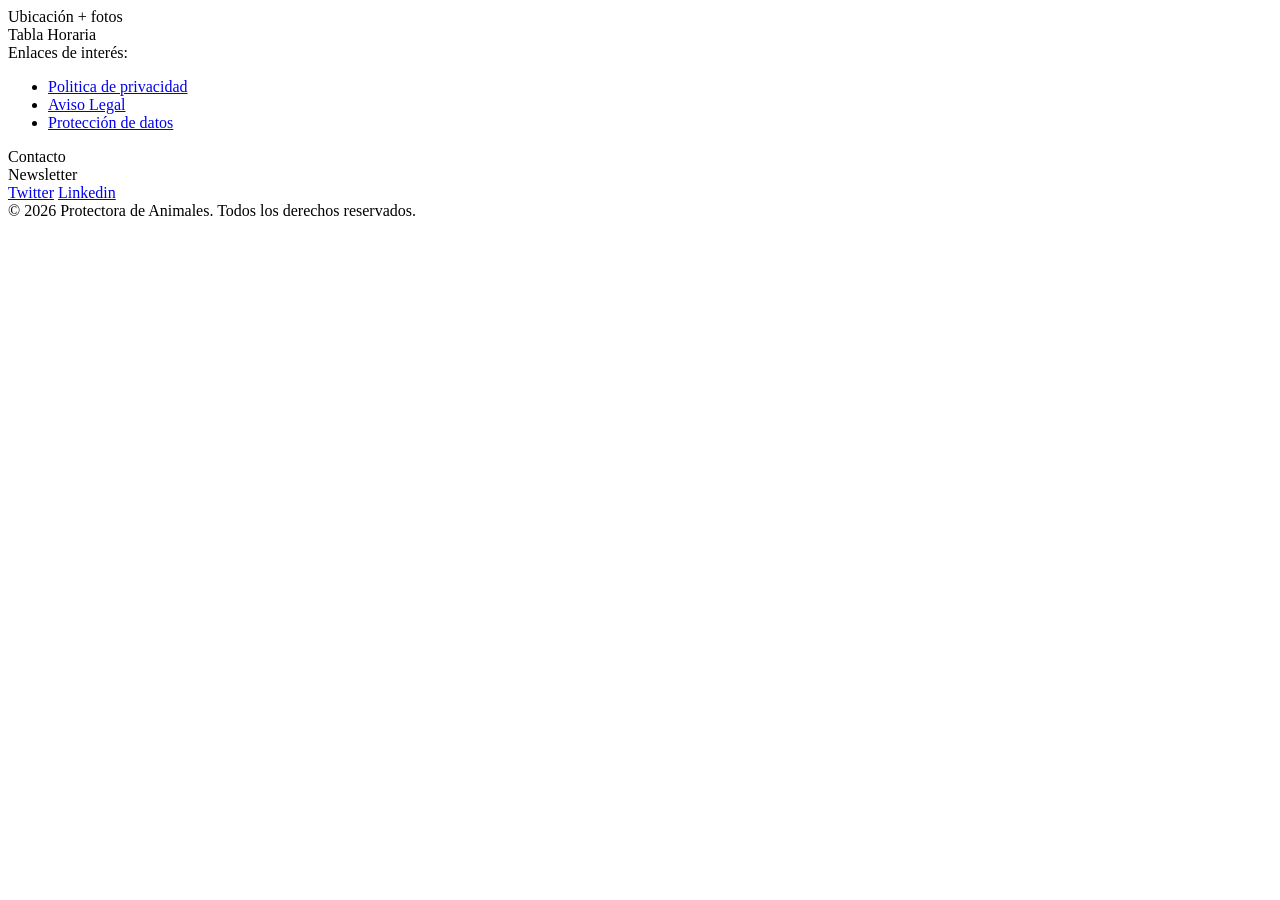
==== contacto.html @ 72030ea8 "Subimos favicon + carpeta de imagenes. Andrea 20/03" ====
<!DOCTYPE html>
<html lang="en">

<head>
    <meta charset="UTF-8">
    <meta name="viewport" content="width=, initial-scale=1.0">
    <link rel="icon" type="image/x-icon" href="images/favicon-cola-feliz.png">
    <title>Contacto</title>
</head>

<body>
    <header>
        <nav>

        </nav>
    </header>
    <main>
        <section>
            <form action="post">


            </form>
        </section>
        <article>
            Ubicación + fotos
        </article>

        <section>
            <table>
                Tabla Horaria
            </table>
        </section>
    </main>
    <footer>
        <div>
            <div>Enlaces de interés:
                <ul>
                    <li><a href="privacidad">Politica de privacidad</a></li>
                    <li><a href="legal">Aviso Legal</a></li>
                    <li><a href="proteccion-datos">Protección de datos</a></li>

                </ul>
            </div>
            <div>
                <link href="contacto.html">Contacto
            </div>
            <div>
                <link href="newsletter">Newsletter
            </div>
            <div>
                <a target="_blank" href="https://twitter.com" title="Twitter">Twitter</a>
                <a target="_blank" href="https://es.linkedin.com/" title="Linkedin">Linkedin</a>
            </div>

            <div>&copy; 2026 Protectora de Animales. Todos los derechos reservados.</div>
        </div>
    </footer>
</body>

</html>
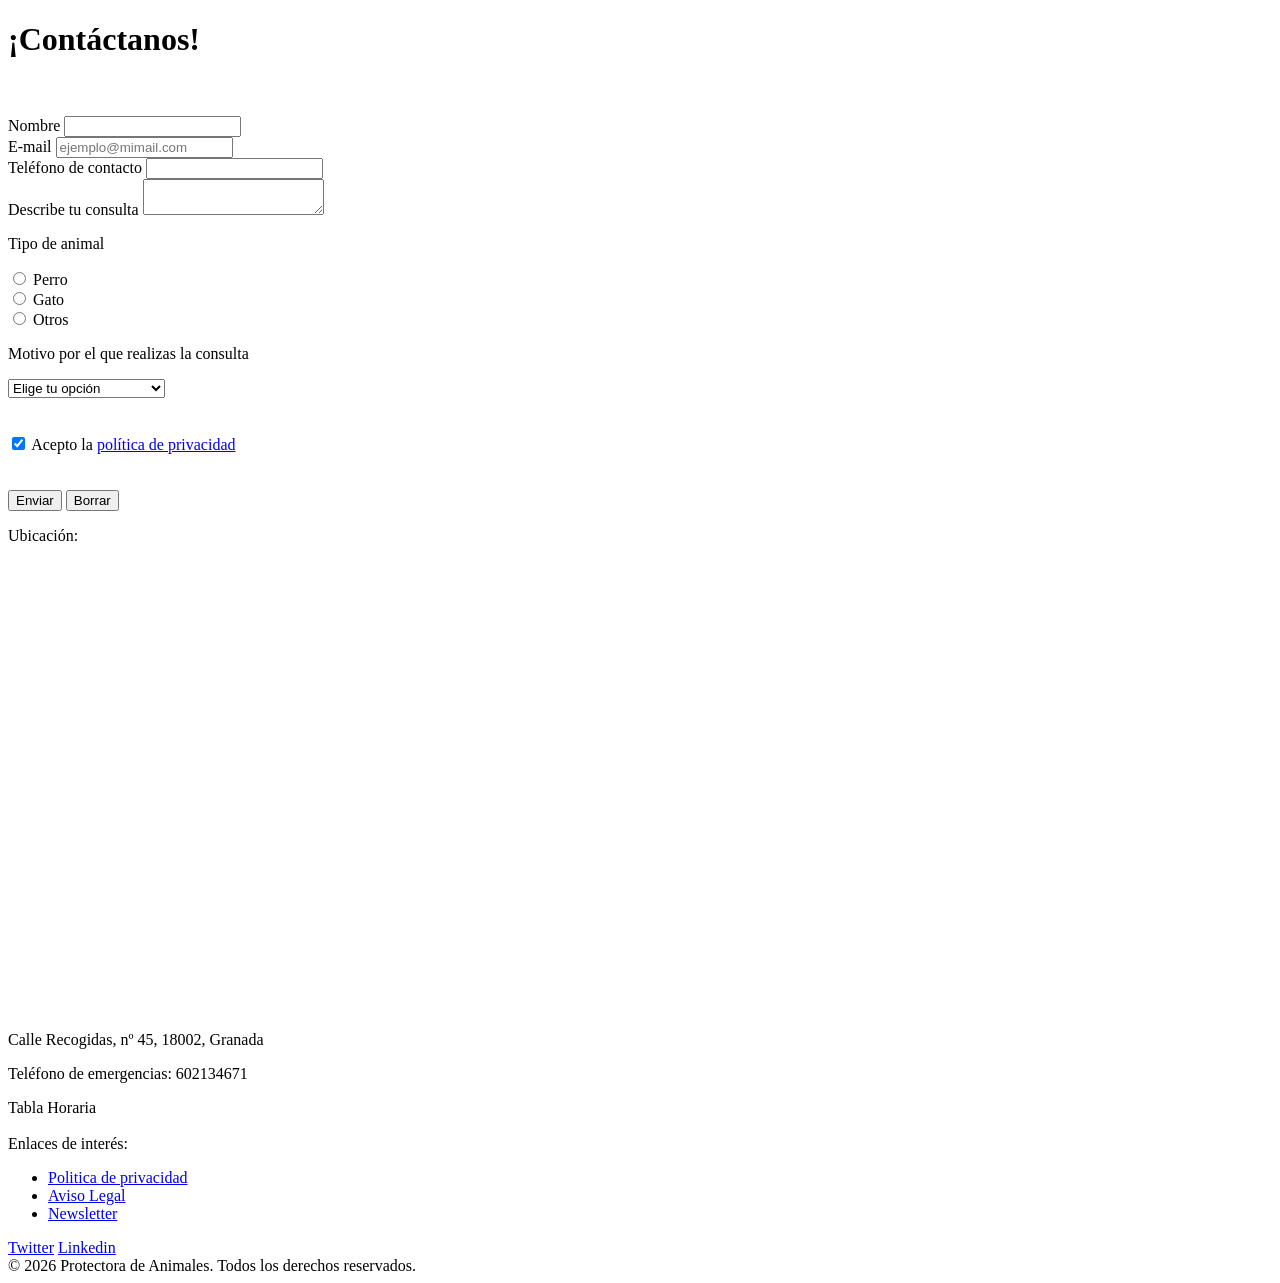
==== commit 6c7afc8e: "Añado estructura del formulario + mapa de ubicación + enlaces" ====
--- a/contacto.html
+++ b/contacto.html
@@ -15,37 +15,86 @@
         </nav>
     </header>
     <main>
+        <h1>¡Contáctanos!</h1>
+        <br><br>
         <section>
             <form action="post">
+                <div>
+                    <label for="name">Nombre</label>
+                    <input type="text" id="name" required>
+                </div>
 
+                <label for="email">E-mail</label>
+                <input type="email" id="email" required placeholder="ejemplo@mimail.com">
+                <div>
+                    <label for="phone-number">Teléfono de contacto</label>
+                    <input type="number" id="phone-number" required>
+                </div>
 
+                <div>
+                    <label for="consultation">Describe tu consulta</label>
+                    <textarea name="consultation" id="consultation"></textarea>
+                </div>
+                <div>
+                    <p>Tipo de animal</p>
+                    <input type="radio" id="perro" value="perro" name="tipo-animal">
+                    <label for="perro">Perro</label>
+                    <br>
+                    <input type="radio" id="gato" value="gato" name="tipo-animal">
+                    <label for="gato">Gato</label>
+                    <br>
+                    <input type="radio" id="otros" value="otros" name="tipo-animal">
+                    <label for="otros">Otros</label>
+                </div>
+
+                <div>
+                    <p>Motivo por el que realizas la consulta</p>
+                    <select>
+                        <option value="elige-motivo">Elige tu opción</option>
+                        <option value="veterinaria">Veterinaria</option>
+                        <option value="belleza">Peluquería y belleza</option>
+                        <option value="adopciones">Adopciones</option>
+                        <option value="otros">Otros: (Urgencias, etc)</option>
+                    </select>
+                </div>
+                <br><br>
+                <div>
+                    <input type="checkbox" id="agreement" name="agreement" value="agreement" checked>
+                    <label for="agreement">Acepto la <a href="politicaprivacidad.html">política de privacidad</a></label>
+                </div>
+                <br><br>
+                <div class="button">
+                    <input type="submit" value="Enviar" name="Enviar" id="submit">
+                    <input type="button" value="Borrar" name="Borrar" id="Borrar">
+                </div>
             </form>
         </section>
         <article>
-            Ubicación + fotos
+          <div>
+            <p>Ubicación:</p>
+            <iframe src="https://www.google.com/maps/embed?pb=!1m18!1m12!1m3!1d3179.200973919088!2d-3.6056024900274495!3d37.17169457202737!2m3!1f0!2f0!3f0!3m2!1i1024!2i768!4f13.1!3m3!1m2!1s0xd71fc966a7c6a75%3A0x27e9f13d349f4d40!2sC.%20Recogidas%2C%20Granada!5e0!3m2!1ses!2ses!4v1774255337233!5m2!1ses!2ses" width="600" height="450" style="border:0;" allowfullscreen="" loading="lazy" referrerpolicy="no-referrer-when-downgrade"></iframe>
+            <p>Calle Recogidas, nº 45, 18002, Granada</p>
+            <p>Teléfono de emergencias: 602134671</p>
+           </div>
         </article>
 
         <section>
             <table>
-                Tabla Horaria
+                Tabla Horaria 
+                <!-- To-do -->
             </table>
+            <br>
         </section>
     </main>
     <footer>
         <div>
             <div>Enlaces de interés:
                 <ul>
-                    <li><a href="privacidad">Politica de privacidad</a></li>
+                    <li><a href="politicaprivacidad.html">Politica de privacidad</a></li>
                     <li><a href="legal">Aviso Legal</a></li>
-                    <li><a href="proteccion-datos">Protección de datos</a></li>
+                    <li><a href="newsletter.html">Newsletter</a></li>
 
                 </ul>
-            </div>
-            <div>
-                <link href="contacto.html">Contacto
-            </div>
-            <div>
-                <link href="newsletter">Newsletter
             </div>
             <div>
                 <a target="_blank" href="https://twitter.com" title="Twitter">Twitter</a>
@@ -57,4 +106,11 @@
     </footer>
 </body>
 
+<!--POR HACER
+1- Barra navegación en header-
+2- Tabla horaria
+3- Estilos de botones
+4- Enlazar Twit y Linke a Imagenes del Logo
+5- Estilos
+-->
 </html>
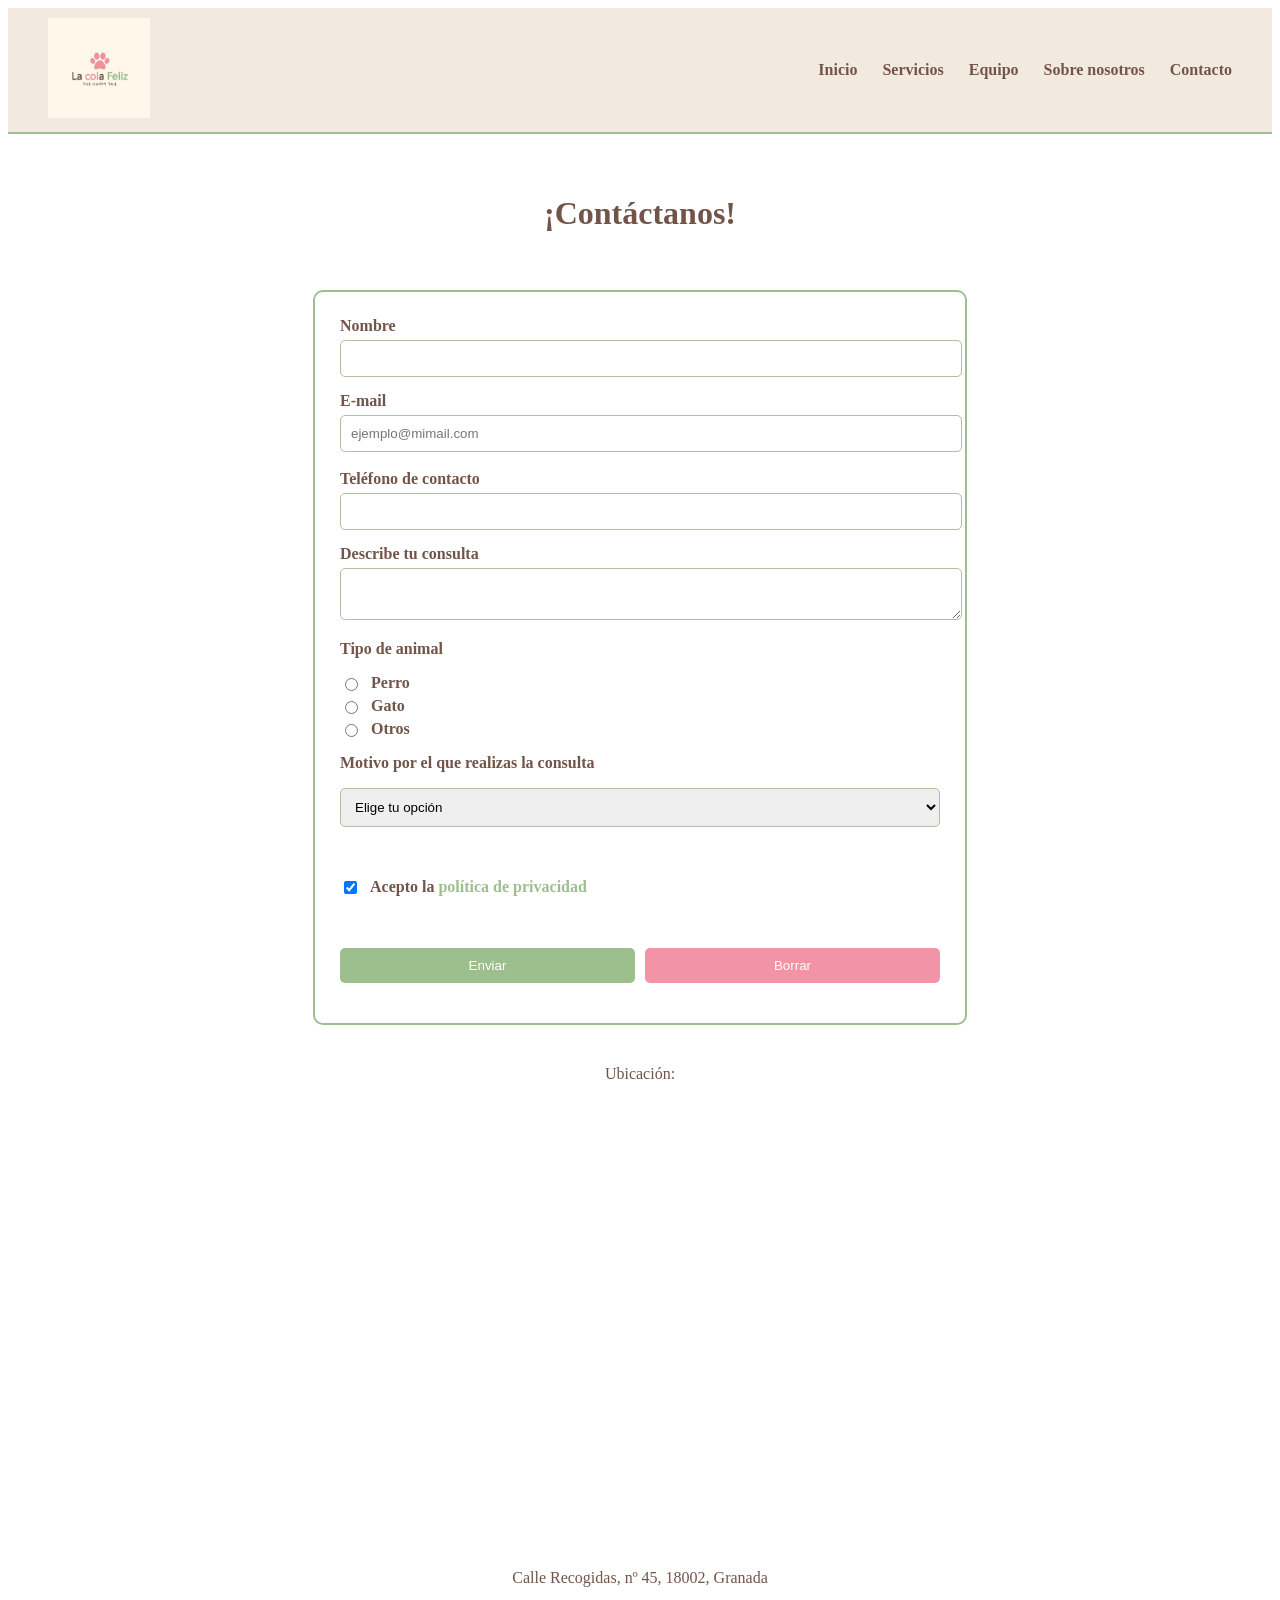
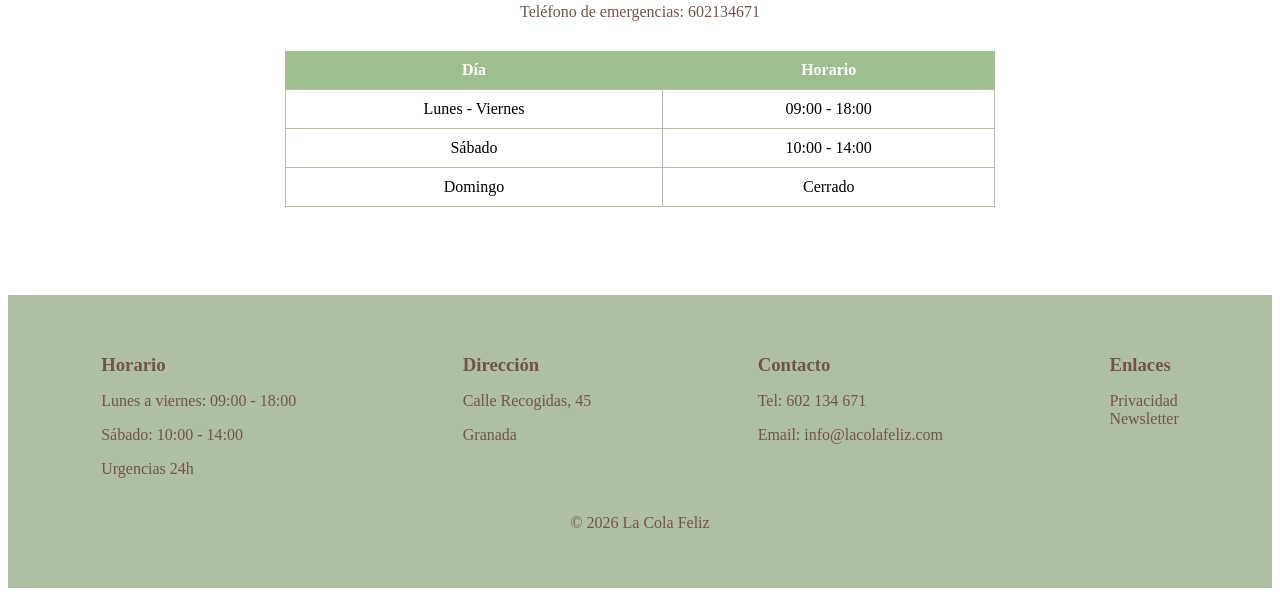
==== commit b3b4b6a7: "Añadiendo Contactanos y Estilos de esa pag + footer + navbar inicial" ====
--- a/contacto.html
+++ b/contacto.html
@@ -5,13 +5,26 @@
     <meta charset="UTF-8">
     <meta name="viewport" content="width=, initial-scale=1.0">
     <link rel="icon" type="image/x-icon" href="images/favicon-cola-feliz.png">
+    <link rel="stylesheet" href="styles.css">
     <title>Contacto</title>
 </head>
 
 <body>
     <header>
-        <nav>
+        <nav class="nav">
+            <div class="nav-container">
+                <a href="index.html" class="logo">
+                    <img src="images/logotipo.png" alt="Logo La Cola Feliz">
+                </a>
 
+                <ul class="nav-menu">
+                    <li><a href="index.html">Inicio</a></li>
+                    <li><a href="servicios.html">Servicios</a></li>
+                    <li><a href="equipo.html">Equipo</a></li>
+                    <li><a href="sobre.html">Sobre nosotros</a></li>
+                    <li><a href="contacto.html">Contacto</a></li>
+                </ul>
+            </div>
         </nav>
     </header>
     <main>
@@ -26,7 +39,7 @@
 
                 <label for="email">E-mail</label>
                 <input type="email" id="email" required placeholder="ejemplo@mimail.com">
-                <div>
+                <div><br>
                     <label for="phone-number">Teléfono de contacto</label>
                     <input type="number" id="phone-number" required>
                 </div>
@@ -35,20 +48,27 @@
                     <label for="consultation">Describe tu consulta</label>
                     <textarea name="consultation" id="consultation"></textarea>
                 </div>
-                <div>
-                    <p>Tipo de animal</p>
-                    <input type="radio" id="perro" value="perro" name="tipo-animal">
-                    <label for="perro">Perro</label>
-                    <br>
-                    <input type="radio" id="gato" value="gato" name="tipo-animal">
-                    <label for="gato">Gato</label>
-                    <br>
-                    <input type="radio" id="otros" value="otros" name="tipo-animal">
-                    <label for="otros">Otros</label>
+                <div class="radio-group">
+                    <p class="formulario">Tipo de animal</p>
+
+                    <div class="radio-item">
+                        <input type="radio" id="perro" value="perro" name="tipo-animal">
+                        <label for="perro">Perro</label>
+                    </div>
+
+                    <div class="radio-item">
+                        <input type="radio" id="gato" value="gato" name="tipo-animal">
+                        <label for="gato">Gato</label>
+                    </div>
+
+                    <div class="radio-item">
+                        <input type="radio" id="otros" value="otros" name="tipo-animal">
+                        <label for="otros">Otros</label>
+                    </div>
                 </div>
 
                 <div>
-                    <p>Motivo por el que realizas la consulta</p>
+                    <p class="formulario">Motivo por el que realizas la consulta</p>
                     <select>
                         <option value="elige-motivo">Elige tu opción</option>
                         <option value="veterinaria">Veterinaria</option>
@@ -58,9 +78,11 @@
                     </select>
                 </div>
                 <br><br>
-                <div>
-                    <input type="checkbox" id="agreement" name="agreement" value="agreement" checked>
-                    <label for="agreement">Acepto la <a href="politicaprivacidad.html">política de privacidad</a></label>
+                <div class="checkbox-group">
+                    <input type="checkbox" id="agreement" name="agreement" checked>
+                    <label for="agreement">
+                        Acepto la <a href="politicaprivacidad.html">política de privacidad</a>
+                    </label>
                 </div>
                 <br><br>
                 <div class="button">
@@ -70,47 +92,85 @@
             </form>
         </section>
         <article>
-          <div>
-            <p>Ubicación:</p>
-            <iframe src="https://www.google.com/maps/embed?pb=!1m18!1m12!1m3!1d3179.200973919088!2d-3.6056024900274495!3d37.17169457202737!2m3!1f0!2f0!3f0!3m2!1i1024!2i768!4f13.1!3m3!1m2!1s0xd71fc966a7c6a75%3A0x27e9f13d349f4d40!2sC.%20Recogidas%2C%20Granada!5e0!3m2!1ses!2ses!4v1774255337233!5m2!1ses!2ses" width="600" height="450" style="border:0;" allowfullscreen="" loading="lazy" referrerpolicy="no-referrer-when-downgrade"></iframe>
-            <p>Calle Recogidas, nº 45, 18002, Granada</p>
-            <p>Teléfono de emergencias: 602134671</p>
-           </div>
+            <div>
+                <p>Ubicación:</p>
+                <iframe
+                    src="https://www.google.com/maps/embed?pb=!1m18!1m12!1m3!1d3179.200973919088!2d-3.6056024900274495!3d37.17169457202737!2m3!1f0!2f0!3f0!3m2!1i1024!2i768!4f13.1!3m3!1m2!1s0xd71fc966a7c6a75%3A0x27e9f13d349f4d40!2sC.%20Recogidas%2C%20Granada!5e0!3m2!1ses!2ses!4v1774255337233!5m2!1ses!2ses"
+                    width="600" height="450" style="border:0;" allowfullscreen="" loading="lazy"
+                    referrerpolicy="no-referrer-when-downgrade"></iframe>
+                <p>Calle Recogidas, nº 45, 18002, Granada</p>
+                <p>Teléfono de emergencias: 602134671</p>
+            </div>
         </article>
 
         <section>
             <table>
-                Tabla Horaria 
-                <!-- To-do -->
+                <thead>
+                    <tr>
+                        <th>Día</th>
+                        <th>Horario</th>
+                    </tr>
+                </thead>
+                <tbody>
+                    <tr>
+                        <td>Lunes - Viernes</td>
+                        <td>09:00 - 18:00</td>
+                    </tr>
+                    <tr>
+                        <td>Sábado</td>
+                        <td>10:00 - 14:00</td>
+                    </tr>
+                    <tr>
+                        <td>Domingo</td>
+                        <td>Cerrado</td>
+                    </tr>
+                </tbody>
             </table>
             <br>
         </section>
     </main>
-    <footer>
-        <div>
-            <div>Enlaces de interés:
+    <footer class="footer">
+        <div class="footer-container">
+
+            <div>
+                <h3>Horario</h3>
+                <p>Lunes a viernes: 09:00 - 18:00</p>
+                <p>Sábado: 10:00 - 14:00</p>
+                <p>Urgencias 24h</p>
+            </div>
+
+            <div>
+                <h3>Dirección</h3>
+                <p>Calle Recogidas, 45</p>
+                <p>Granada</p>
+            </div>
+
+            <div>
+                <h3>Contacto</h3>
+                <p>Tel: 602 134 671</p>
+                <p>Email: info@lacolafeliz.com</p>
+            </div>
+
+            <div>
+                <h3>Enlaces</h3>
                 <ul>
-                    <li><a href="politicaprivacidad.html">Politica de privacidad</a></li>
-                    <li><a href="legal">Aviso Legal</a></li>
+                    <li><a href="politicaprivacidad.html">Privacidad</a></li>
                     <li><a href="newsletter.html">Newsletter</a></li>
-
                 </ul>
             </div>
-            <div>
-                <a target="_blank" href="https://twitter.com" title="Twitter">Twitter</a>
-                <a target="_blank" href="https://es.linkedin.com/" title="Linkedin">Linkedin</a>
-            </div>
 
-            <div>&copy; 2026 Protectora de Animales. Todos los derechos reservados.</div>
         </div>
+
+        <p class="copyright">
+            © 2026 La Cola Feliz
+        </p>
     </footer>
 </body>
 
 <!--POR HACER
-1- Barra navegación en header-
-2- Tabla horaria
-3- Estilos de botones
-4- Enlazar Twit y Linke a Imagenes del Logo
-5- Estilos
+1. Index
+2. Readme.md
+3. ¿?Modificar colores de navbar y footer
 -->
+
 </html>
--- a/styles.css
+++ b/styles.css
@@ -0,0 +1,297 @@
+/* =================================== HOME(INDEX) ============================================== */ 
+
+
+
+/* =================================== SERVICIOS ================================================ */ 
+/*class del body es servicios*/
+
+
+/* =================================== SOBRE NOSOTRAS =========================================== */ 
+
+
+/* =================================== EQUIPO =================================================== */ 
+/*class del body es equipo*/
+
+
+
+/* =================================== TIENDA =================================================== */ 
+/*class del body es tienda*/
+
+
+
+
+/* ================= CONTACTO ================= */
+/* (Andrea 31/03/2026) Estilos página contacto */
+
+body.contacto {
+    background-color: var(--beige);
+    font-family: Arial, sans-serif;
+}
+
+main {
+    padding: 40px;
+}
+
+h1 {
+    color: var(--marron);
+    text-align: center;
+}
+
+form {
+    background-color: white;
+    padding: 25px;
+    border-radius: 10px;
+    max-width: 600px;
+    margin: 0 auto;
+    border: 2px solid var(--verde);
+}
+
+form div {
+    margin-bottom: 15px;
+}
+
+label {
+    display: block;
+    margin-bottom: 5px;
+    color: var(--marron);
+    font-weight: bold;
+}
+
+input, textarea, select {
+    width: 100%;
+    padding: 10px;
+    border: 1px solid var(--verde-claro);
+    border-radius: 5px;
+}
+
+textarea {
+    resize: vertical;
+}
+
+.button {
+    display: flex;
+    gap: 10px;
+    justify-content: center;
+}
+
+#submit {
+    background-color: var(--verde);
+    color: white;
+    border: none;
+    cursor: pointer;
+}
+
+#submit:hover {
+    background-color: var(--verde-claro);
+}
+
+#Borrar {
+    background-color: var(--rosa);
+    color: white;
+    border: none;
+    cursor: pointer;
+}
+
+#Borrar:hover {
+    background-color: var(--rosa-sec);
+}
+
+.formulario {
+    color: var(--marron);
+    font-weight: bold;
+}
+
+/* (Andrea 31/03/2026) Arreglados radios */
+
+.radio-group {
+    margin-bottom: 15px;
+}
+
+.radio-item {
+    display: flex;
+    align-items: center;
+    gap: 10px;
+    margin-bottom: 5px;
+}
+
+.radio-item input[type="radio"] {
+    width: auto;
+    cursor: pointer;
+}
+
+/* Label alineado */
+.radio-item label {
+    margin: 0;
+    cursor: pointer;
+    color: var(--marron);
+}
+
+.radio-item label:hover {
+    color: var(--rosa);
+}
+
+/* (Andrea 31/03/2026) Arreglando checkbox + hover */
+
+.checkbox-group {
+    display: flex;
+    align-items: center;
+    gap: 10px;
+}
+
+.checkbox-group input[type="checkbox"] {
+    width: auto;
+    cursor: pointer;
+}
+
+.checkbox-group label {
+    margin: 0;
+    cursor: pointer;
+    color: var(--marron);
+}
+
+.checkbox-group label:hover {
+    color: var(--rosa);
+}
+
+.checkbox-group a {
+    color: var(--verde);
+    text-decoration: none;
+    font-weight: bold;
+}
+
+.checkbox-group a:hover {
+    color: var(--rosa-sec);
+    text-decoration: underline;
+}
+
+/*Estilos de mapa + info*/
+
+article {
+    margin-top: 40px;
+    text-align: center;
+}
+
+iframe {
+    max-width: 100%;
+    border-radius: 10px;
+}
+
+article p {
+    color: var(--marron);
+}
+
+/*Estilos tabla horaria*/
+
+table {
+    width: 60%;
+    margin: 30px auto;
+    border-collapse: collapse;
+    text-align: center;
+}
+
+th {
+    background-color: var(--verde);
+    color: white;
+    padding: 10px;
+}
+
+td {
+    border: 1px solid var(--verde-claro);
+    padding: 10px;
+}
+
+/* =================================== NEWSLETTER================================================ */ 
+/*class del body es newsletter*/
+
+
+
+
+/* =================================== ESTILOS PARA OBJETOS COMUNES A TODAS LAS PÁGINAS ============================================*/
+
+
+/* Colores globales */
+:root {
+    --rosa: #F294A5;
+    --rosa-sec: #D996A2;
+    --verde: #9DBF8E;
+    --verde-claro: #AFBFA3;
+    --beige: #F2EADF;
+    --marron: #735449;
+}
+
+/* =================================== BARRA DE NAVEGACIÓN ========================================*/
+
+/* (Andrea 31/03/2026) Estilos navbar */
+
+.nav {
+    background-color: var(--beige);
+    border-bottom: 2px solid var(--verde);
+}
+
+.nav-container {
+    display: flex;
+    justify-content: space-between;
+    align-items: center;
+    padding: 10px 40px; 
+}
+
+.logo img {
+    height: 100px;
+}
+
+.nav-menu {
+    display: flex;
+    gap: 25px;
+    list-style: none;
+}
+
+.nav-menu a {
+    text-decoration: none;
+    color: var(--marron);
+    font-weight: bold;
+}
+
+.nav-menu a:hover {
+    color: var(--rosa);
+}
+
+
+/* =================================== FOOTER (PIE DE PÁGINA) =====================================*/
+
+/* (Andrea 31/03/2026) Footer */
+
+.footer {
+    background-color: var(--verde-claro);
+    padding: 40px 20px;
+    color: var(--marron);
+}
+
+.footer-container {
+    display: flex;
+    justify-content: space-around;
+    flex-wrap: wrap;
+    gap: 20px;
+}
+
+.footer h3 {
+    margin-bottom: 10px;
+}
+
+.footer ul {
+    list-style: none;
+    padding: 0;
+}
+
+.footer a {
+    text-decoration: none;
+    color: var(--marron);
+}
+
+.footer a:hover {
+    color: var(--rosa);
+}
+
+.copyright {
+    text-align: center;
+    margin-top: 20px;
+}
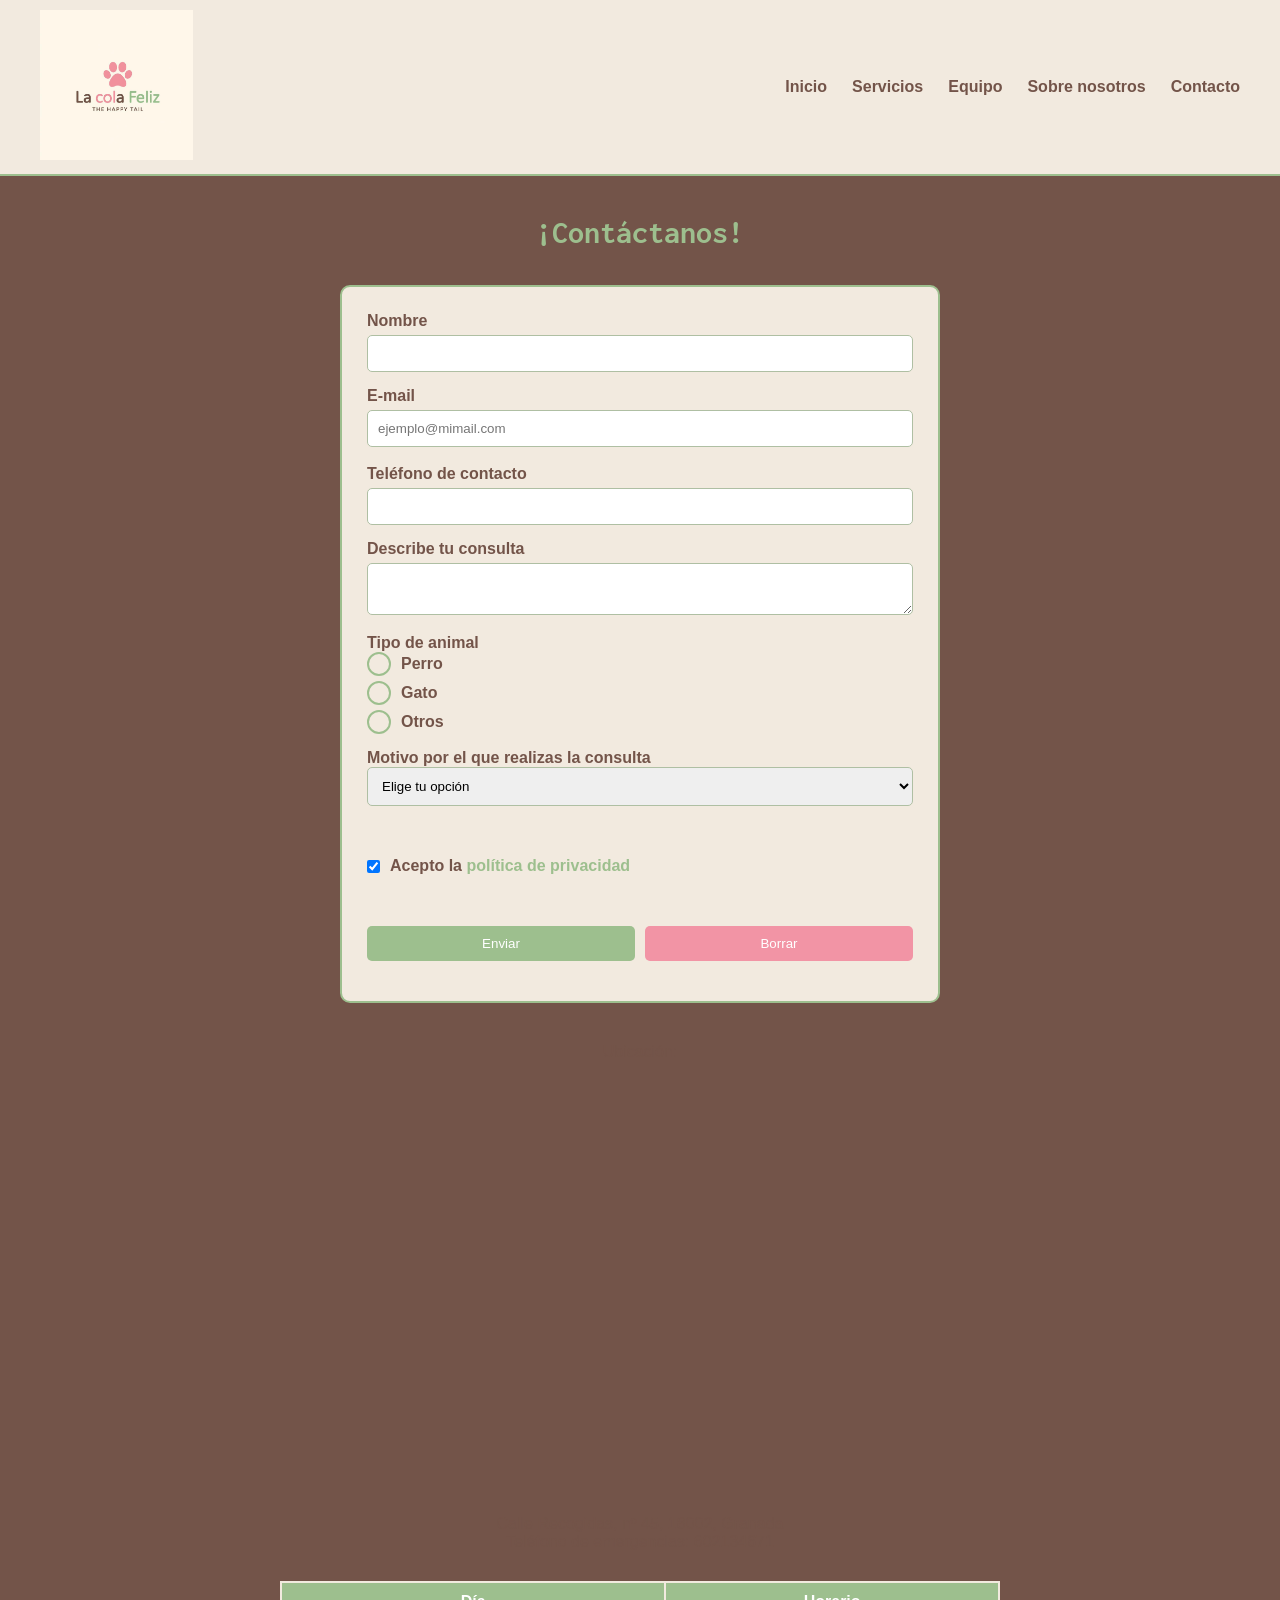
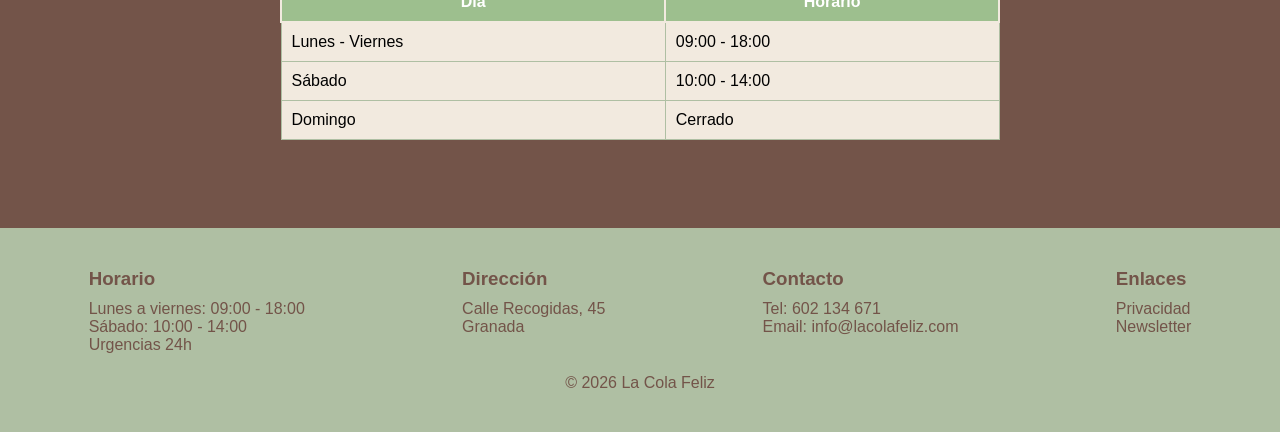
==== commit 94f67b45: "Actualización contacto + estilos propios" ====
--- a/contacto.html
+++ b/contacto.html
@@ -6,10 +6,14 @@
     <meta name="viewport" content="width=, initial-scale=1.0">
     <link rel="icon" type="image/x-icon" href="images/favicon-cola-feliz.png">
     <link rel="stylesheet" href="styles.css">
+    <link rel="preconnect" href="https://fonts.googleapis.com">
+    <link rel="preconnect" href="https://fonts.gstatic.com" crossorigin>
+    <link href="https://fonts.googleapis.com/css2?family=Emilys+Candy&family=Inconsolata:wght@200..900&display=swap"
+        rel="stylesheet">
     <title>Contacto</title>
 </head>
 
-<body>
+<body class="contacto">
     <header>
         <nav class="nav">
             <div class="nav-container">
@@ -28,7 +32,7 @@
         </nav>
     </header>
     <main>
-        <h1>¡Contáctanos!</h1>
+        <h1 class="inconsolata">¡Contáctanos!</h1>
         <br><br>
         <section>
             <form action="post">
--- a/styles.css
+++ b/styles.css
@@ -1,20 +1,172 @@
-/* =================================== HOME(INDEX) ============================================== */ 
-
-
-
-/* =================================== SERVICIOS ================================================ */ 
+/* =================================== HOME(INDEX) ============================================== */
+
+
+
+/* =================================== SERVICIOS ================================================ */
+/*(Estefanía 30/03/2026) Ajuste estilos del section*/
 /*class del body es servicios*/
-
-
-/* =================================== SOBRE NOSOTRAS =========================================== */ 
-
-
-/* =================================== EQUIPO =================================================== */ 
+.servicios {
+    /*Estilos generales de la página*/
+    background-color: #735449;
+    font-family: 'Lucida Sans';
+}
+
+.servicios main {
+    /*Estilos del main*/
+    max-width: 1200px;
+    margin: auto;
+    background-color: #f2eadf;
+    padding: 2px;
+}
+
+.contenedor-servicios {
+    display: flex;
+    flex-direction: column;
+
+}
+
+/*----------Galeria Servicios---------*/
+.galeria-servicios {
+    display: flex;
+    flex-direction: row;
+    flex-wrap: wrap;
+    justify-content: space-evenly;
+    align-items: stretch;
+    align-content: space-evenly;
+    gap: 40px 130px;
+}
+
+
+/*---------------Tabla----------------*/
+.contenedor-tabla {
+    /*Estilos div tabla*/
+    overflow-x: auto;
+    width: 100%;
+    background-color: burlywood;
+    padding: 20px 10px 20px 10px;
+    /*margin: 5px 5px 5px 5px;*/
+    /*border: 2px solid gray; QUITAR*/
+    /*overflow-x: auto;*/
+}
+
+.tabla-servicios,
+th,
+td {
+    width: auto;
+    /*Estilos tabla*/
+    border-collapse: collapse;
+}
+
+th {
+    border: 2px solid #f2eadf;
+    height: 30px;
+    padding: 10px;
+    background-color: #AFBFA3;
+    text-align: center;
+    vertical-align: auto;
+}
+
+td {
+    height: 20px;
+    border-bottom: 1px dashed #2a2e27fe;
+    background-color: #f2eadf;
+    text-align: left;
+
+}
+
+tfoot td {
+    padding: 10px;
+    background-color: #AFBFA3;
+    border: 2px solid #f2eadf;
+}
+
+    {
+    text-align: center;
+    background-color: #AFBFA3;
+    border: 2px solid #f2eadf;
+    padding: 5px;
+}
+
+div.galeria-servicios img {
+    height: 300px;
+    /*PENDIENTE DE AJUSTAR*/
+    border: 2px solid #2a2e27fe;
+    border-radius: 5px;
+}
+
+tr:hover td {
+    background-color: #D996A2;
+    border-color: #F294A5;
+}
+
+/*---------------Galeria--------------*/
+.galeria-fotos {
+    /*Estilos section galeria*/
+    display: block;
+    /*por defecto*/
+    width: 100%;
+    background-color: bisque;
+    padding: 5px 5px;
+    /*border: 2px solid gray;  QUITAR*/
+}
+
+.galeria-contenedor {
+    display: flex;
+    flex-direction: row;
+    flex-wrap: nowrap;
+    justify-content: space-evenly;
+    height: 700px;
+    align-items: center;
+    background: #735449 url('images/fondo-tablero.jpg') no-repeat center;
+    background-size: cover;
+    border-radius: 5px;
+    border: 3px solid #735449;
+    margin: 30px 10px;
+    padding: 20px 10px;
+
+}
+
+.galeria-item {
+    display: flex;
+    flex-direction: column;
+    flex-wrap: nowrap;
+    justify-content: flex-start;
+    background-color: #9DBF8E;
+    border: 2px solid #2a2e27fe;
+    border-radius: 5px;
+    box-shadow: 5px 6px #2a2e27fe;
+    margin: 30px;
+    padding: 10px;
+    width: 250px;
+    height: 500px;
+    align-items: center;
+}
+
+.galeria-item img {
+    border: 2px solid #f2eadf;
+    border-radius: 5px;
+    width: 100%;
+}
+
+.galeria-item div {
+    width: 100%;
+    background-color: #f2eadf;
+    border: 1px dashed #2a2e27fe;
+    border-radius: 5px;
+    margin-top: 40px;
+    padding: 20px;
+}
+
+
+/* =================================== SOBRE NOSOTRAS =========================================== */
+
+
+/* =================================== EQUIPO =================================================== */
 /*class del body es equipo*/
 
 
 
-/* =================================== TIENDA =================================================== */ 
+/* =================================== TIENDA =================================================== */
 /*class del body es tienda*/
 
 
@@ -24,8 +176,8 @@
 /* (Andrea 31/03/2026) Estilos página contacto */
 
 body.contacto {
-    background-color: var(--beige);
-    font-family: Arial, sans-serif;
+    background-color: var(--marron);
+    font-family: 'Lucida Sans', 'Lucida Sans Regular', 'Lucida Grande', 'Lucida Sans Unicode', Geneva, Verdana, sans-serif;
 }
 
 main {
@@ -33,12 +185,12 @@
 }
 
 h1 {
-    color: var(--marron);
+    color: var(--verde);
     text-align: center;
 }
 
 form {
-    background-color: white;
+    background-color: var(--beige);
     padding: 25px;
     border-radius: 10px;
     max-width: 600px;
@@ -57,7 +209,9 @@
     font-weight: bold;
 }
 
-input, textarea, select {
+input,
+textarea,
+select {
     width: 100%;
     padding: 10px;
     border: 1px solid var(--verde-claro);
@@ -128,6 +282,48 @@
 
 .radio-item label:hover {
     color: var(--rosa);
+}
+
+/* (Andrea 01/04/2026) Radios verdes */
+
+
+.radio-item input[type="radio"] {
+    appearance: none;
+    -webkit-appearance: none;
+    width: 18px;
+    height: 18px;
+    border: 2px solid var(--verde);
+    border-radius: 50%;
+    cursor: pointer;
+    position: relative;
+}
+
+/* Círculo interior */
+.radio-item input[type="radio"]:checked::before {
+    content: "";
+    width: 10px;
+    height: 10px;
+    background-color: var(--verde);
+    border-radius: 50%;
+    position: absolute;
+    top: 50%;
+    left: 50%;
+    transform: translate(-50%, -50%);
+}
+
+/* Hover */
+.radio-item input[type="radio"]:hover {
+    border-color: var(--verde-claro);
+}
+
+/*click */
+.radio-item input[type="radio"]:checked {
+    border-color: var(--verde);
+}
+
+/* Label */
+.radio-item label {
+    cursor: pointer;
 }
 
 /* (Andrea 31/03/2026) Arreglando checkbox + hover */
@@ -200,15 +396,23 @@
     padding: 10px;
 }
 
-/* =================================== NEWSLETTER================================================ */ 
+/* =================================== NEWSLETTER================================================ */
 /*class del body es newsletter*/
 
 
 
 
 /* =================================== ESTILOS PARA OBJETOS COMUNES A TODAS LAS PÁGINAS ============================================*/
-
-
+/*==================================== GENERALES ================================================= */
+/*(Estefanía 30/03/2026) Ajuste estilos generales*/
+* {
+    box-sizing: border-box;
+    /* Resetear (dimension total real)*/
+    margin: 0px;
+    padding: 0px;
+}
+
+/*(Andrea 30/03/2026)*/
 /* Colores globales */
 :root {
     --rosa: #F294A5;
@@ -219,6 +423,19 @@
     --marron: #735449;
 }
 
+/*Fuente de títulos*/
+
+@import url('https://fonts.googleapis.com/css2?family=Emilys+Candy&family=Inconsolata:wght@200..900&display=swap');
+
+.inconsolata {
+  font-family: "Inconsolata", monospace;
+  font-optical-sizing: auto;
+  font-weight: <weight>;
+  font-style: normal;
+  font-variation-settings:
+    "wdth" 100;
+}
+
 /* =================================== BARRA DE NAVEGACIÓN ========================================*/
 
 /* (Andrea 31/03/2026) Estilos navbar */
@@ -226,17 +443,18 @@
 .nav {
     background-color: var(--beige);
     border-bottom: 2px solid var(--verde);
+    font-family: 'Lucida Sans', 'Lucida Sans Regular', 'Lucida Grande', 'Lucida Sans Unicode', Geneva, Verdana, sans-serif;
 }
 
 .nav-container {
     display: flex;
     justify-content: space-between;
     align-items: center;
-    padding: 10px 40px; 
+    padding: 10px 40px;
 }
 
 .logo img {
-    height: 100px;
+    height: 150px;
 }
 
 .nav-menu {
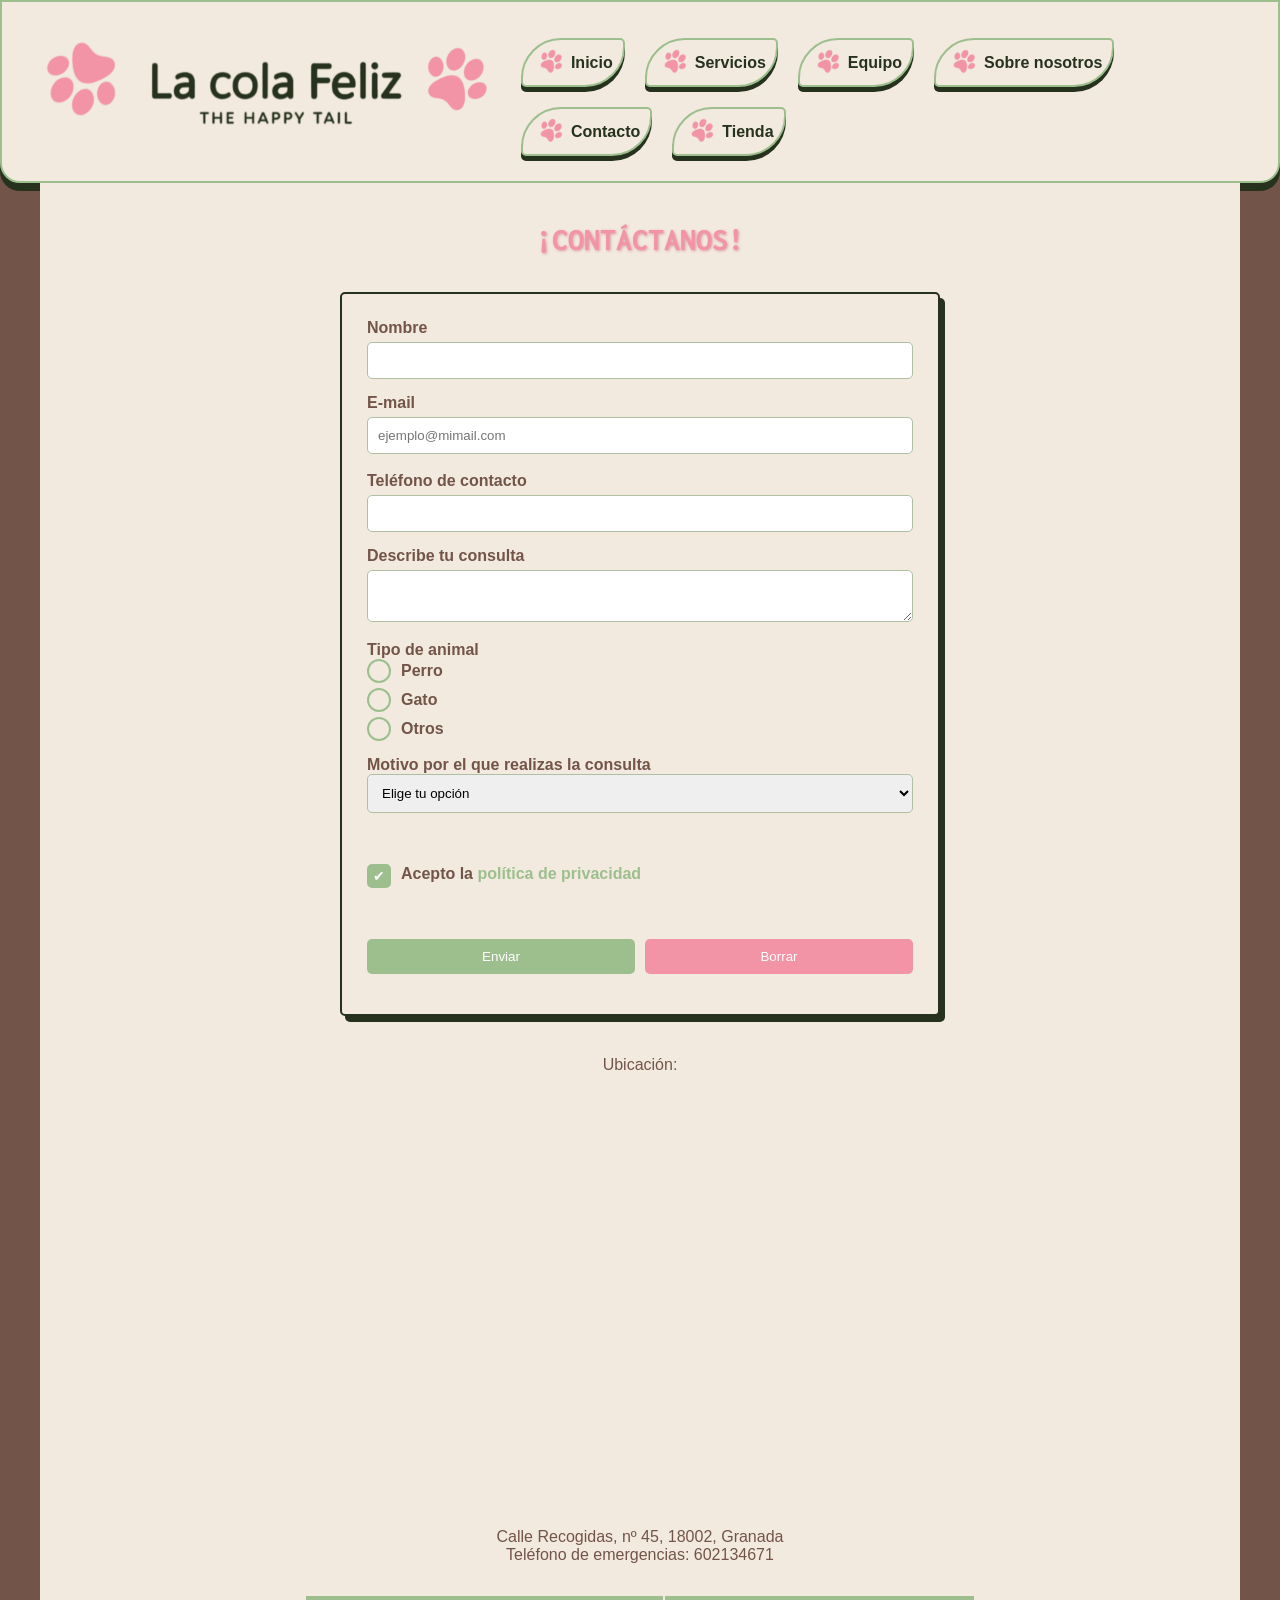
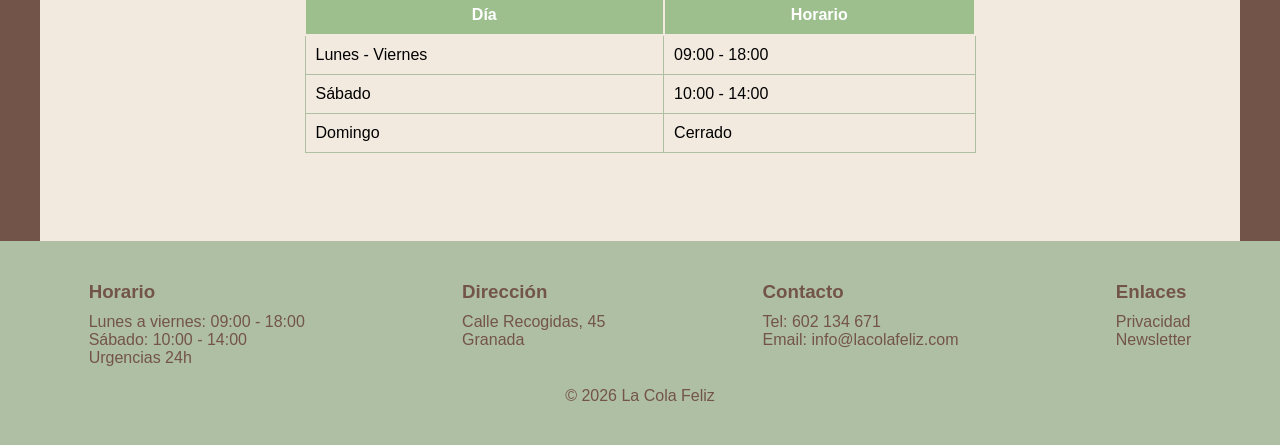
==== commit 40dc46aa: "Actualización index + material multimedia" ====
--- a/contacto.html
+++ b/contacto.html
@@ -4,7 +4,7 @@
 <head>
     <meta charset="UTF-8">
     <meta name="viewport" content="width=, initial-scale=1.0">
-    <link rel="icon" type="image/x-icon" href="images/favicon-cola-feliz.png">
+    <link rel="icon" type="image/x-icon" href="images/logo-rosa.png">
     <link rel="stylesheet" href="styles.css">
     <link rel="preconnect" href="https://fonts.googleapis.com">
     <link rel="preconnect" href="https://fonts.gstatic.com" crossorigin>
@@ -17,16 +17,18 @@
     <header>
         <nav class="nav">
             <div class="nav-container">
-                <a href="index.html" class="logo">
-                    <img src="images/logotipo.png" alt="Logo La Cola Feliz">
-                </a>
-
+                <div class="nav-logo">
+                    <img src="images/logo-rosa.png" alt="Logo La Cola Feliz" id="logo1">
+                    <a href="index.html"><img src="images/marca-verde-sombras.png" alt="Marca La Cola Feliz" id="marca"></a>
+                    <img src="images/logo-rosa.png" alt="Logo La Cola Feliz" id="logo2">
+                </div>
                 <ul class="nav-menu">
                     <li><a href="index.html">Inicio</a></li>
                     <li><a href="servicios.html">Servicios</a></li>
                     <li><a href="equipo.html">Equipo</a></li>
                     <li><a href="sobre.html">Sobre nosotros</a></li>
                     <li><a href="contacto.html">Contacto</a></li>
+                    <li><a href="tienda.html">Tienda</a></li>
                 </ul>
             </div>
         </nav>
--- a/styles.css
+++ b/styles.css
@@ -5,18 +5,16 @@
 /* =================================== SERVICIOS ================================================ */
 /*(Estefanía 30/03/2026) Ajuste estilos del section*/
 /*class del body es servicios*/
-.servicios {
-    /*Estilos generales de la página*/
-    background-color: #735449;
-    font-family: 'Lucida Sans';
-}
-
-.servicios main {
-    /*Estilos del main*/
+.servicios {                      /*estilos generales del body*/
+    background-color:var(--marron); 
+    font-family: 'Lucida Sans', 'Lucida Sans Regular', 'Lucida Grande', 'Lucida Sans Unicode', Geneva, Verdana, sans-serif;
+}
+
+.servicios main {                /*estilos del main*/
     max-width: 1200px;
     margin: auto;
-    background-color: #f2eadf;
-    padding: 2px;
+    background-color: var(--beige);
+    padding: 40px;
 }
 
 .contenedor-servicios {
@@ -110,9 +108,9 @@
     /*border: 2px solid gray;  QUITAR*/
 }
 
-.galeria-contenedor {
-    display: flex;
-    flex-direction: row;
+.galeria-contenedor {        /*contenedor galeria tarjetas mascotas*/
+    display: flex;               
+    flex-direction: row;     
     flex-wrap: nowrap;
     justify-content: space-evenly;
     height: 700px;
@@ -123,18 +121,17 @@
     border: 3px solid #735449;
     margin: 30px 10px;
     padding: 20px 10px;
-
-}
-
-.galeria-item {
-    display: flex;
+}
+
+.galeria-item {      /*contenedor/ tarjeta mascota*/
+    display: flex ;
     flex-direction: column;
     flex-wrap: nowrap;
-    justify-content: flex-start;
-    background-color: #9DBF8E;
-    border: 2px solid #2a2e27fe;
-    border-radius: 5px;
-    box-shadow: 5px 6px #2a2e27fe;
+    justify-content:flex-start;
+    background-color: var(--verde);
+    border: 2px solid var(--verde-sombras);
+    border-radius: 5px;
+    box-shadow: 5px 6px var(--verde-sombras);
     margin: 30px;
     padding: 10px;
     width: 250px;
@@ -142,13 +139,13 @@
     align-items: center;
 }
 
-.galeria-item img {
-    border: 2px solid #f2eadf;
-    border-radius: 5px;
-    width: 100%;
-}
-
-.galeria-item div {
+.galeria-item img{      /*imagen tarjeta mascota*/
+    border: 2px solid var(--beige);
+    border-radius: 5px;
+    width: 100%;
+}
+
+.galeria-item div {    /*texto tarjeta mascota*/
     width: 100%;
     background-color: #f2eadf;
     border: 1px dashed #2a2e27fe;
@@ -157,22 +154,160 @@
     padding: 20px;
 }
 
-
-/* =================================== SOBRE NOSOTRAS =========================================== */
-
-
 /* =================================== EQUIPO =================================================== */
 /*class del body es equipo*/
-
-
-
-/* =================================== TIENDA =================================================== */
-/*class del body es tienda*/
-
-
-
-
-/* ================= CONTACTO ================= */
+.equipo {                /*estilos generales del body*/
+    background-color: var(--marron);
+    font-family: 'Lucida Sans', 'Lucida Sans Regular', 'Lucida Grande', 'Lucida Sans Unicode', Geneva, Verdana, sans-serif;
+}
+
+.equipo main {         /*estilos del main*/
+    max-width: 1200px;
+    margin: auto;
+    background-color: var(--beige);
+    padding: 40px;
+}
+
+.equipo-texto {      /*contenedor principal */
+    display: flex;
+    flex-direction: column;
+    gap: 20px;
+    padding: 40px auto;
+}
+
+
+.fundadoras-contenedor {  /*contenedor 3 fundadoras */
+    border: 1px solid var(--rosa);
+    border-radius: 5px;
+}
+
+.fundadora-item {        /*contenedor 1 fundadora*/
+    display: flex;
+    flex-direction: row;
+    gap: 20px;
+    border: 1px solid var(--verde-claro);
+}
+
+.fundadora-imagen {   /*contenedor imagen*/
+    width: 50%;
+}
+
+.fundadora-imagen img {      /*estilo img*/
+    width: 100%;
+    height: auto;
+    object-fit: cover;
+    border: 2px solid var(--verde-sombras);
+    border-radius: 5px;
+}
+
+.fundadora-texto {      /*contenedor texto*/
+    
+}
+
+
+.equipo-colaborador {
+    border: 1px solid orange;
+}
+
+.voluntariado {
+    border: 1px solid blue;
+}
+
+.instalaciones-contenedor {
+
+}
+
+.instalaciones-img {
+
+}
+
+
+
+.instalaciones-texto {
+    
+}
+
+
+
+
+/* =================================== SOBRE NOSOTRAS =========================================== */ 
+.sobre-nosotras{
+    max-width: 1200px;
+    background-color: var(--beige);
+    margin: auto;
+    padding: 40px;
+}
+body.sobre-nosotras{
+    background-color: var(--marron);
+    font-family: 'Lucida Sans', 'Lucida Sans Regular', 'Lucida Grande', 'Lucida Sans Unicode', Geneva, Verdana, sans-serif;
+}
+.historia, .mision {
+    max-width: 800px;
+    margin: 20px auto;
+    background-color: var(--beige);
+    border-radius: 10px;
+    border: 2px solid var(--verde);
+
+}
+.historia h2, .mision h2{
+    color: var(--rosa-sec);
+
+}
+.fundadoras{
+    text-align: center;
+
+}
+.cards{
+    display: flex;
+    justify-content: center;
+    flex-wrap: wrap;
+    gap: 20px;
+}
+.card{
+    background-color: var(--beige);
+    border: 2px solid var(--rosa);
+    border-radius: 10px;
+    padding: 15px;
+    width: 280px;
+}
+.card img{
+    width: 100%;
+    border-radius: 10px;
+
+}
+.card h3{
+    color: var(--marron);
+    margin-top: 10px;
+
+}
+.rol{
+    color: var(--verde-claro);
+    font-weight: bold;
+
+}
+.card p{
+    font-size: 14px;
+}
+.lista{ 
+    display: flex;
+    justify-content: center;
+    flex-direction: column;
+    gap: 10px;
+    max-width: 400px;
+    margin: 0 auto;
+    
+    
+}
+.lista li{
+    padding-left: 20px;
+    list-style-position: inside; 
+    padding: 10px;
+    text-align: left;
+   
+
+}
+
+/* ======================== CONTACTO ====================================================== */
 /* (Andrea 31/03/2026) Estilos página contacto */
 
 body.contacto {
@@ -180,22 +315,31 @@
     font-family: 'Lucida Sans', 'Lucida Sans Regular', 'Lucida Grande', 'Lucida Sans Unicode', Geneva, Verdana, sans-serif;
 }
 
-main {
+.contacto main {                               /*Modifico los selectores porque hay interferencias*/
+    max-width: 1200px;
+    margin: auto;
+    background-color: var(--beige);
     padding: 40px;
 }
 
-h1 {
-    color: var(--verde);
+.contacto h1 {                                /*Modifico los selectores porque hay interferencias*/     
+    color: var(--rosa);
     text-align: center;
-}
-
-form {
+    text-shadow: 1px 1px 3px var(--rosa-sec);
+    font-size: xx-large;
+    text-transform: uppercase;
+}
+
+.contacto form {                             /*Modifico los selectores porque hay interferencias*/
     background-color: var(--beige);
     padding: 25px;
     border-radius: 10px;
     max-width: 600px;
     margin: 0 auto;
-    border: 2px solid var(--verde);
+    background: var(--beige);
+    border: 2px solid var(--verde-sombras);
+    border-radius: 5px;
+    box-shadow: 5px 6px var(--verde-sombras);
 }
 
 form div {
@@ -326,8 +470,10 @@
     cursor: pointer;
 }
 
-/* (Andrea 31/03/2026) Arreglando checkbox + hover */
-
+/* (Andrea 01/04/2026) Arreglando checkbox + hover otra vez */
+
+
+/* Contenedor */
 .checkbox-group {
     display: flex;
     align-items: center;
@@ -335,29 +481,64 @@
 }
 
 .checkbox-group input[type="checkbox"] {
-    width: auto;
+    appearance: none;
+    -webkit-appearance: none;
+
+    width: 20px;
+    height: 20px;
+
+    border: 2px solid var(--verde);
+    border-radius: 5px;
+
     cursor: pointer;
-}
-
+    position: relative;
+}
+
+/* Check interior */
+.checkbox-group input[type="checkbox"]:checked::before {
+    content: "✔";
+    color: white;
+    font-size: 14px;
+    position: absolute;
+    top: 50%;
+    left: 50%;
+    transform: translate(-50%, -50%);
+}
+
+.checkbox-group input[type="checkbox"]:checked {
+    background-color: var(--verde);
+}
+
+/* Hover */
+.checkbox-group input[type="checkbox"]:hover {
+    border-color: var(--rosa);
+}
+
+/* Animación*/
+.checkbox-group input[type="checkbox"] {
+    transition: all 0.2s ease;
+}
+
+/* Label */
 .checkbox-group label {
-    margin: 0;
     cursor: pointer;
     color: var(--marron);
 }
 
+/* Hover del texto */
 .checkbox-group label:hover {
     color: var(--rosa);
 }
 
+/* Link dentro */
 .checkbox-group a {
     color: var(--verde);
+    font-weight: bold;
     text-decoration: none;
-    font-weight: bold;
 }
 
 .checkbox-group a:hover {
     color: var(--rosa-sec);
-    text-decoration: underline;
 }
 
 /*Estilos de mapa + info*/
@@ -396,11 +577,326 @@
     padding: 10px;
 }
 
+/* =================================== TIENDA =================================================== */ 
+/*(Estefanía 02/04/2026) Estilos del section*/
+/*class del body es tienda*/
+.tienda {                   /*estilos generales del body*/
+    background-color: var(--marron);
+    font-family: 'Lucida Sans', 'Lucida Sans Regular', 'Lucida Grande', 'Lucida Sans Unicode', Geneva, Verdana, sans-serif;
+}
+
+.tienda main {             /*estilos del main*/
+    max-width: 1200px;
+    margin: auto;
+    background-color: var(--beige);
+    padding: 40px;
+}
+
+.tienda-contenido {       /*section contenedor 2 bloques (fotos y texto)*/
+    display: flex;
+    flex-direction: row;
+    flex-wrap: nowrap;
+    justify-content: space-between;
+    align-items: stretch;
+    gap: 20px;
+}
+
+.tienda-imagenes {       /*---contenedor imagenes----*/
+    display: flex;
+    flex-direction:column;
+    justify-content: space-between;
+    padding: 30px;
+    gap: 15px;
+    background-color: var(--verde);
+    border: 2px solid var(--verde-sombras);
+    border-radius: 5px;
+    box-shadow: 5px 6px var(--verde-sombras);
+}
+
+.tienda-imagenes img {  /*estilos imagen*/
+    border: 2px solid var(--beige);
+    border-radius: 5px;
+    width: 100%;
+}
+
+.tienda-imagenes img:hover { transform:scale(1.5);}
+
+.tienda-texto {          /*---contenedor texto---*/
+    display: flex;
+    flex-direction: column;
+    gap: 20px;
+    padding: 30px;
+    background: var(--marron) url('images/fondo-tablero.jpg') no-repeat center;
+    background-size: cover;
+    border: 2px solid var(--marron);
+    border-radius: 5px;
+    box-shadow: 5px 6px var(--verde-sombras);
+}
+
+.tienda-texto > * {     /*---estilos de los textos--*/
+    background-color: var(--beige);
+    border: 2px solid var(--beige);
+    border-radius: 5px;
+    padding: 20px;
+    text-align: left;
+    color: var(--verde-sombras);
+    line-height: 1.6; 
+    font-size: medium;
+}
+
+.tienda-texto h1, .tienda-texto h3 {
+    text-transform: uppercase;
+    color:var(--rosa);
+    text-shadow: 1px 1px 3px var(--rosa-sec);
+}
+
+.tienda-texto h2 {
+    text-transform: uppercase;
+    color:var(--verde);
+    text-shadow: 1px 1px 3px var(--verde-claro);
+    text-align: center;
+    font-size: xx-large;
+}
+
+.tienda-texto h1 {
+    font-size: x-large;
+}
+
+.tienda-texto p {
+    margin-bottom: 10px;
+}
+
+.tienda-texto li {    /*estilos lista*/
+    padding: 8px;
+    margin: 5px;
+    list-style-type: none;
+    display: flex;
+    align-items: center;
+    gap: 10px;
+}
+
+.tienda-texto li::before {  /*logo delante del li*/
+    content: " "; /*contenedor vacio*/
+    display: inline-block;
+    width: 25px;
+    height: 25px;
+    background-image: url('images/logo-verde.png');
+    background-size: contain; /*no recorta img*/
+    background-repeat: no-repeat; 
+    rotate:35deg; 
+}
+
+.tienda-texto a {     /*enlace*/
+    display: inline-block;
+    text-decoration: none;
+    background-color: var(--verde-claro);
+    color: var(--beige);
+    font-weight: bold;
+    padding: 5px 8px;
+    border-radius: 5px;
+    margin-top: 10px;
+}
+
+.tienda-texto a:hover {
+    background-color: var(--rosa-sec);
+}
+
 /* =================================== NEWSLETTER================================================ */
 /*class del body es newsletter*/
-
-
-
+.newsletter {                  /*estilos generales del body*/
+    background-color: var(--marron);
+    font-family: 'Lucida Sans', 'Lucida Sans Regular', 'Lucida Grande', 'Lucida Sans Unicode', Geneva, Verdana, sans-serif;
+}
+
+.newsletter main {  /*estilos del main*/
+    max-width: 1200px;
+    margin: auto;
+    background-color: var(--beige);
+    padding: 40px;
+}
+
+.suscripcion {      /*estilos contenedor img y form*/
+    display: flex;
+    flex-wrap: nowrap;
+    align-items: stretch;
+    gap:40px;
+    height: auto;
+    width: auto; 
+    padding: 30px;
+    margin: 40px auto;
+    background: var(--marron) url('images/fondo-tablero.jpg') no-repeat center;
+    background-size: cover;
+    border: 2px solid var(--marron);
+    border-radius: 5px;
+    box-shadow: 5px 6px var(--verde-sombras);
+}
+
+.suscripcion form {   /*estilos formulario*/
+    width: 100%;
+    height: auto;
+    padding: 25px;
+    display: flex;
+    flex-direction: column;
+    justify-content: center;
+    align-items: center;
+    gap: 10px;
+    background-color: var(--beige);
+    border: 2px solid var(--verde);
+    border-radius: 5px;
+    color: var(--verde-sombras);
+    text-align: center;
+}
+
+.suscripcion form > h1 {    /*titulo form*/
+    font-size: x-large;
+    color: var(--rosa);
+    text-transform: uppercase;
+    text-shadow: 1px 1px 3px var(--rosa-sec);
+    margin: 0;
+}
+
+.suscripcion form > input[type="email"] {  /*campo email*/
+    border-radius: 5px;
+    border: 1px solid var(--verde);
+    padding: 10px;
+    width: 100%;
+}
+
+.privacidad {            /*bloque del checkbox*/
+    width: 100%;
+    display:flex;
+    justify-content: flex-start;
+    align-items: center;
+    gap: 10px;
+    font-size: x-small;
+    margin-top: 10px;
+}
+
+.privacidad input[type="checkbox"]{
+    width: 18px;
+    height: 18px;
+}
+
+.boton {               /*enlace tipo boton*/
+    display: block;
+    text-decoration: none;
+    text-align: center; 
+    font-size: medium;
+}
+
+.boton, .suscripcion form > button {  /*enlace y boton*/
+    border: none;
+    border-radius: 5px;
+    background-color: var(--verde-claro);
+    color: var(--beige);
+    font-weight: bold;
+    padding: 10px;
+    cursor: pointer;
+    font-size: medium;
+    font-family: inherit;
+    width: fit-content;
+}
+
+.boton:hover , .suscripcion form > button:hover {
+    background-color: var(--rosa-sec);
+}
+
+.newsletter-logo {   /*estilos contenedor imagen*/
+    max-width: 400px;
+}
+
+.newsletter-logo img { /*estilos imagen*/
+    width: 100%;
+    height: 100%;
+    border: 2px solid var(--beige);
+    border-radius: 5px;
+    object-fit: cover;
+}
+
+/* =================================== SUSCRIPCION ================================================ */
+/*class del body es suscripcion*/
+.suscripcion-realizada {                  /*estilos generales del body*/
+    background-color: var(--marron);
+    font-family: 'Lucida Sans', 'Lucida Sans Regular', 'Lucida Grande', 'Lucida Sans Unicode', Geneva, Verdana, sans-serif;
+}
+
+.suscripcion-realizada main {  /*estilos del main*/
+    max-width: 1200px;
+    margin: auto;
+    background-color: var(--beige);
+    padding: 40px;
+}
+
+.bienvenida {                /*contenedor de img y texto*/
+    display: flex;
+    flex-wrap: nowrap;
+    align-items:stretch;
+    gap:40px;
+    height: auto;
+    width: auto;
+    padding: 30px;
+    margin: 40px auto;
+    background: var(--verde);
+    border: 2px solid var(--verde-sombras);
+    border-radius: 5px;
+    box-shadow: 5px 6px var(--verde-sombras);
+}
+
+.bienvenida-img {          /*contenedor imagen*/
+    max-width: 400px;
+}
+
+.bienvenida-img img {      /*estilos imagen*/
+    width: 100%;
+    height: 100%;
+    border: 2px solid var(--beige);
+    border-radius: 5px;
+    object-fit: cover;
+}
+
+.bienvenida-texto {      /*contenedor texto*/
+    display: flex;
+    flex-direction: column;
+    justify-content: space-evenly;
+    align-items: center;
+    gap: 15px;
+    width: 100%;
+    background-color: var(--beige);
+    border: 1px dashed var(--verde-sombras);
+    border-radius: 5px;
+    padding: 20px 20px;
+    text-align: center; 
+    color: var(--verde-sombras); 
+}
+
+.bienvenida-texto a {         /*estilo enlace tipo boton*/
+    display: inline-block;
+    width: fit-content;
+    text-decoration: none;
+    text-align: center; 
+    font-size: medium;
+    border: none;
+    border-radius: 5px;
+    background-color: var(--rosa);
+    color: var(--beige);
+    font-weight: bold;
+    padding: 10px;
+    cursor: pointer;
+    font-size: medium;
+    font-family: inherit;
+}
+
+.bienvenida-texto a:hover {
+    background-color: var(--verde-claro);
+}
+
+.bienvenida-texto h1 {
+    font-size: XX-large;
+    color: var(--rosa);
+    text-transform: uppercase;
+    text-shadow: 1px 1px 3px var(--rosa-sec);
+    margin: 0;
+}
 
 /* =================================== ESTILOS PARA OBJETOS COMUNES A TODAS LAS PÁGINAS ============================================*/
 /*==================================== GENERALES ================================================= */
@@ -419,6 +915,8 @@
     --rosa-sec: #D996A2;
     --verde: #9DBF8E;
     --verde-claro: #AFBFA3;
+    --verde-sombras:#26321d;
+    --verde-oscuro:#292D26;
     --beige: #F2EADF;
     --marron: #735449;
 }
@@ -427,52 +925,114 @@
 
 @import url('https://fonts.googleapis.com/css2?family=Emilys+Candy&family=Inconsolata:wght@200..900&display=swap');
 
-.inconsolata {
+ h1 {
   font-family: "Inconsolata", monospace;
   font-optical-sizing: auto;
-  font-weight: <weight>;
+  font-size:xx-large;
+  font-weight:bolder;
   font-style: normal;
   font-variation-settings:
     "wdth" 100;
 }
 
 /* =================================== BARRA DE NAVEGACIÓN ========================================*/
-
 /* (Andrea 31/03/2026) Estilos navbar */
-
-.nav {
-    background-color: var(--beige);
-    border-bottom: 2px solid var(--verde);
-    font-family: 'Lucida Sans', 'Lucida Sans Regular', 'Lucida Grande', 'Lucida Sans Unicode', Geneva, Verdana, sans-serif;
-}
-
-.nav-container {
+/* (Estefania 1/04/2026) Modifico y añado estilos barra navegacion*/
+
+.nav {     /*contenedor general barra navegacion*/
+    max-height: none;
+    background: var(--beige) url('images/fondo-tablero.jpg') no-repeat center;
+    background-size: cover;
+    border: 2px solid var(--verde);
+    box-shadow: 0px 8px var(--verde-sombras);
+    border-radius: 0px 0px 20px 20px;
+}
+
+.nav-container {  /*contenedor 2 bloques (fotos y menu)*/
     display: flex;
     justify-content: space-between;
+    align-items:flex-end;
+    margin-block-end: 15px;
+}
+
+.nav-logo {     /*------- contenedor imagenes-----------*/
+    align-self: center;
+    display: flex;
+    flex-wrap: nowrap;
+    flex-direction: row;
+    justify-content: center;
     align-items: center;
-    padding: 10px 40px;
-}
-
-.logo img {
-    height: 150px;
-}
-
-.nav-menu {
-    display: flex;
-    gap: 25px;
-    list-style: none;
-}
-
-.nav-menu a {
+    margin-top: 10px;
+    margin-left: 40px;
+}
+
+#logo1 {   /*estilos item logo*/    
+    max-height: 70px;
+    height: auto;
+    margin-bottom: 20px;
+    rotate:210deg ;
+}
+
+#logo2 {
+    max-height: 60px;
+    height: auto;
+    margin-bottom: 20px;
+    rotate:30deg;
+}
+
+#marca {     /*estilos item marca*/
+    max-height: 150px;
+    height: auto;
+}
+
+.nav-menu {  /*---------contenedor menu-----------------*/
+    display: flex;
+    flex-direction: row;
+    justify-content:flex-start;
+    flex-wrap: wrap;
+    gap: 20px;
+    margin: 10px 30px 10px;  /*top right/left bottom*/
+}
+
+.nav-menu li {          /*estilos cajas "li" menu*/
+    display: flex; 
+    flex-direction: row;
+    justify-content:flex-start;
+    align-items: center;
+    max-width: none;
+    background-color: var(--beige);
+    border: 2px solid var(--verde) ;
+    padding: 10px;
+    border-radius: 40px 5px;
+    box-shadow: 0px 5px var(--verde-sombras);
+    list-style-type: none;
+    gap: 8px;  
+}
+
+.nav-menu li::before {   /*logotipo delante del "li"*/ 
+    content:" ";   /*contenedor vacio*/
+    display: inline-block;
+    width: 25px;
+    height: 25px;
+    background-image: url('images/logo-rosa.png');
+    background-size:contain; /*evitar recortar img*/
+    background-repeat: no-repeat;
+    margin-left: 5px;
+    rotate:35deg ;
+}
+
+.nav-menu a {   /*texto enlaces menu*/
     text-decoration: none;
-    color: var(--marron);
+    color: var(--verde-sombras);
     font-weight: bold;
 }
 
-.nav-menu a:hover {
-    color: var(--rosa);
-}
-
+/*pseudoclases enlaces y li menu*/
+.nav-menu li:hover {transform: translateY(-8px);}
+
+.nav-menu a:hover {color: var(--rosa);}
+
+.nav-menu a:active {color: var(--verde);}
 
 /* =================================== FOOTER (PIE DE PÁGINA) =====================================*/
 
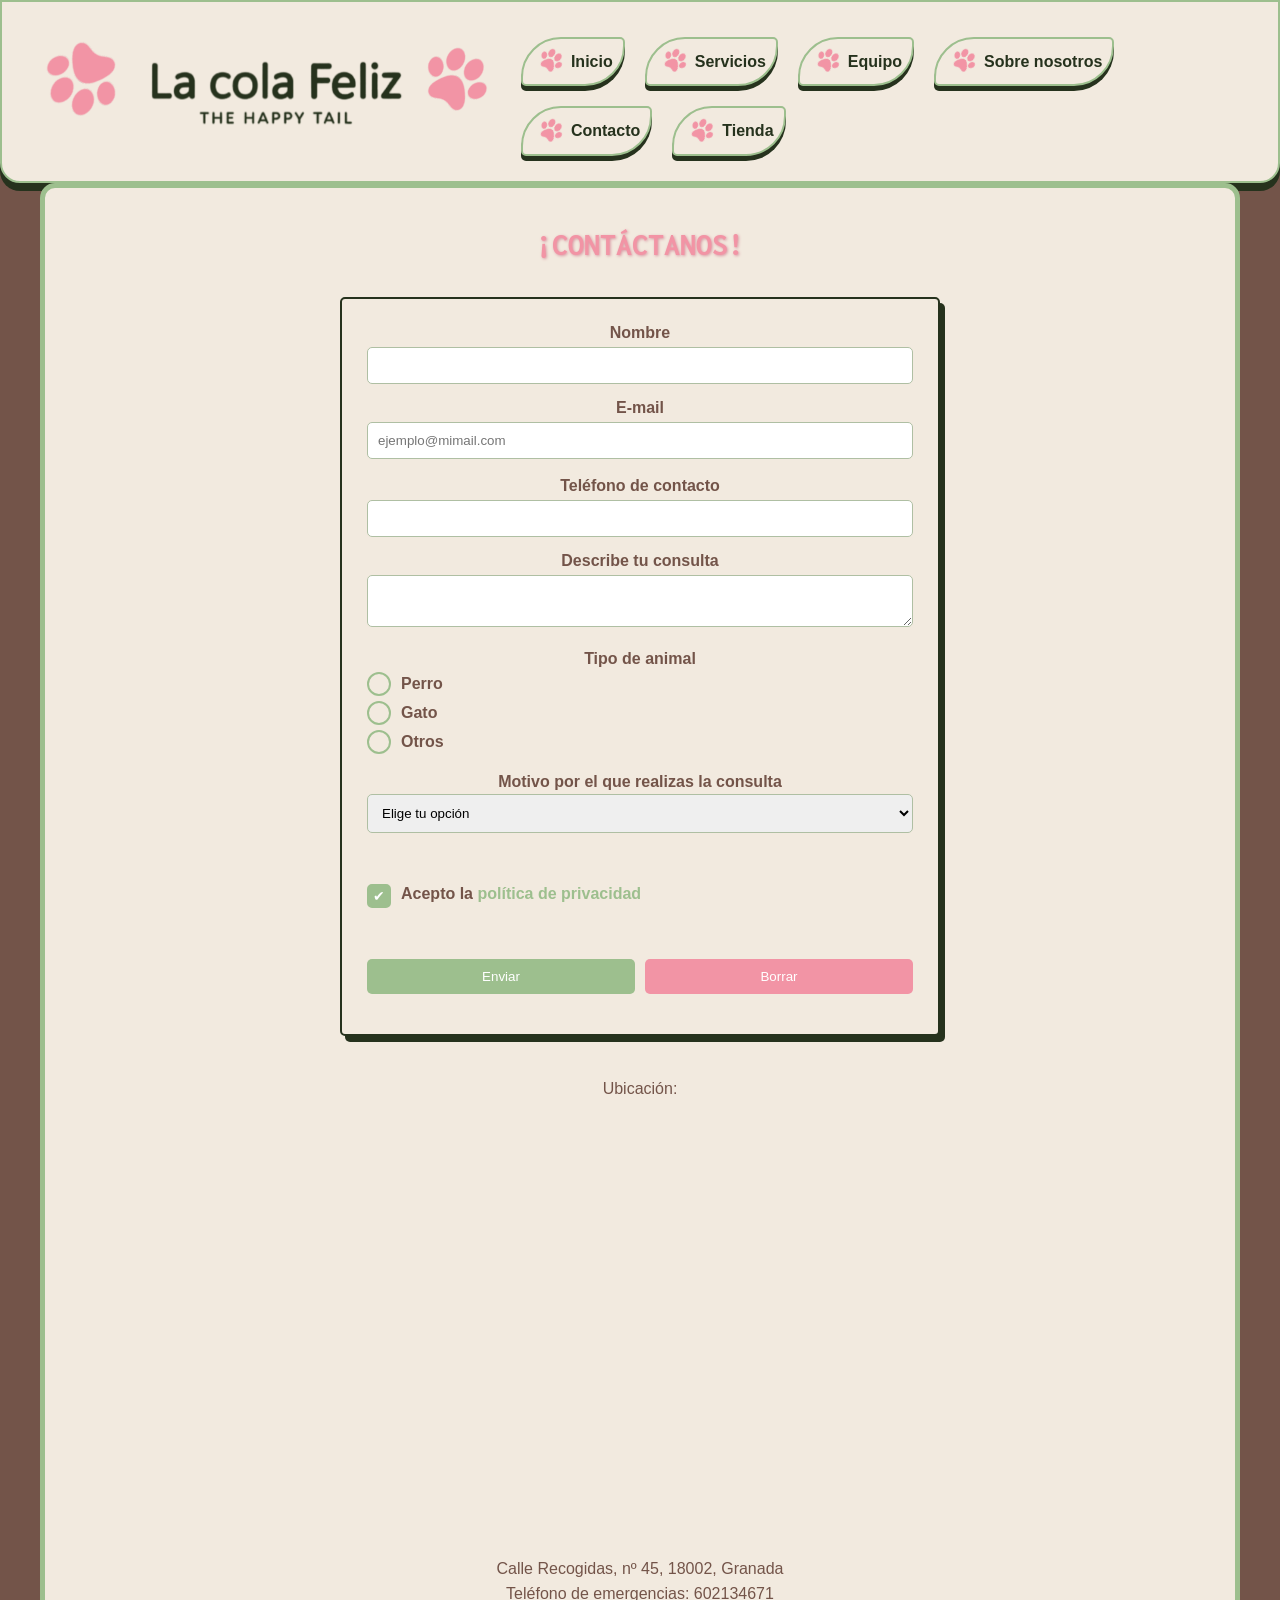
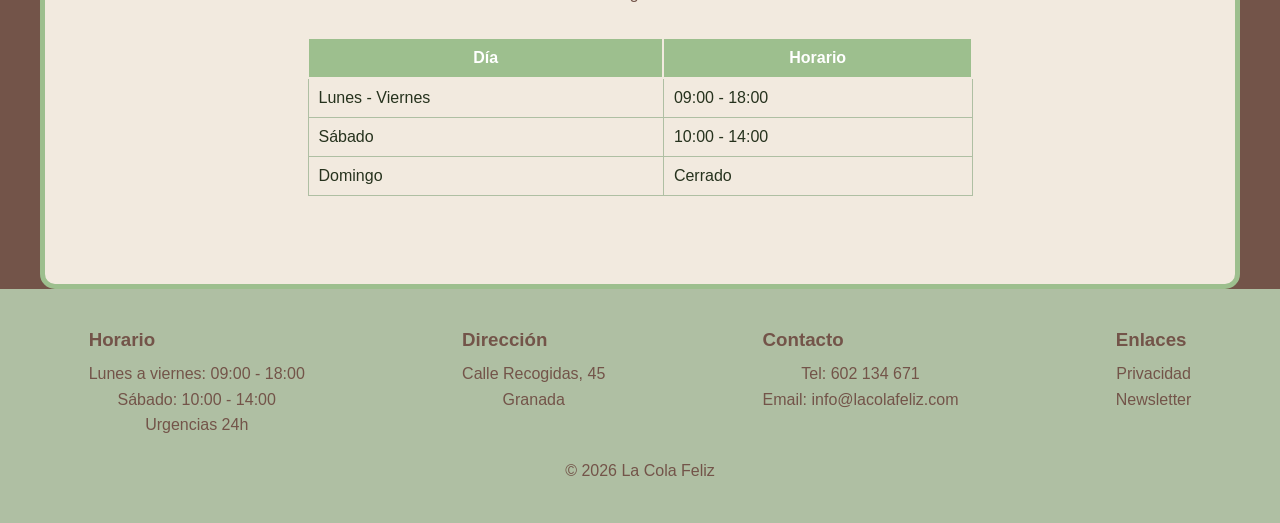
==== commit 0d2af36d: "Añado definitiva contacto.html + readme + carpeta docs" ====
--- a/contacto.html
+++ b/contacto.html
@@ -1,5 +1,12 @@
+<!-- 
+ Nombre: Andrea Troyano 
+ Fecha: 21/03/2026 (construccion de la estructura inicial)
+ 31/03/2026 (introduccion y modificación de la barra navegación)
+ 02/04/2026 (maquetación general)
+ Página de Contacto-->
+
 <!DOCTYPE html>
-<html lang="en">
+<html lang="es">
 
 <head>
     <meta charset="UTF-8">
@@ -47,7 +54,7 @@
                 <input type="email" id="email" required placeholder="ejemplo@mimail.com">
                 <div><br>
                     <label for="phone-number">Teléfono de contacto</label>
-                    <input type="number" id="phone-number" required>
+                    <input type="tel" id="phone-number" required>
                 </div>
 
                 <div>
--- a/styles.css
+++ b/styles.css
@@ -5,12 +5,14 @@
 /* =================================== SERVICIOS ================================================ */
 /*(Estefanía 30/03/2026) Ajuste estilos del section*/
 /*class del body es servicios*/
-.servicios {                      /*estilos generales del body*/
-    background-color:var(--marron); 
+.servicios {
+    /*estilos generales del body*/
+    background-color: var(--marron);
     font-family: 'Lucida Sans', 'Lucida Sans Regular', 'Lucida Grande', 'Lucida Sans Unicode', Geneva, Verdana, sans-serif;
 }
 
-.servicios main {                /*estilos del main*/
+.servicios main {
+    /*estilos del main*/
     max-width: 1200px;
     margin: auto;
     background-color: var(--beige);
@@ -108,9 +110,10 @@
     /*border: 2px solid gray;  QUITAR*/
 }
 
-.galeria-contenedor {        /*contenedor galeria tarjetas mascotas*/
-    display: flex;               
-    flex-direction: row;     
+.galeria-contenedor {
+    /*contenedor galeria tarjetas mascotas*/
+    display: flex;
+    flex-direction: row;
     flex-wrap: nowrap;
     justify-content: space-evenly;
     height: 700px;
@@ -123,11 +126,12 @@
     padding: 20px 10px;
 }
 
-.galeria-item {      /*contenedor/ tarjeta mascota*/
-    display: flex ;
+.galeria-item {
+    /*contenedor/ tarjeta mascota*/
+    display: flex;
     flex-direction: column;
     flex-wrap: nowrap;
-    justify-content:flex-start;
+    justify-content: flex-start;
     background-color: var(--verde);
     border: 2px solid var(--verde-sombras);
     border-radius: 5px;
@@ -139,13 +143,15 @@
     align-items: center;
 }
 
-.galeria-item img{      /*imagen tarjeta mascota*/
+.galeria-item img {
+    /*imagen tarjeta mascota*/
     border: 2px solid var(--beige);
     border-radius: 5px;
     width: 100%;
 }
 
-.galeria-item div {    /*texto tarjeta mascota*/
+.galeria-item div {
+    /*texto tarjeta mascota*/
     width: 100%;
     background-color: #f2eadf;
     border: 1px dashed #2a2e27fe;
@@ -156,19 +162,22 @@
 
 /* =================================== EQUIPO =================================================== */
 /*class del body es equipo*/
-.equipo {                /*estilos generales del body*/
+.equipo {
+    /*estilos generales del body*/
     background-color: var(--marron);
     font-family: 'Lucida Sans', 'Lucida Sans Regular', 'Lucida Grande', 'Lucida Sans Unicode', Geneva, Verdana, sans-serif;
 }
 
-.equipo main {         /*estilos del main*/
+.equipo main {
+    /*estilos del main*/
     max-width: 1200px;
     margin: auto;
     background-color: var(--beige);
     padding: 40px;
 }
 
-.equipo-texto {      /*contenedor principal */
+.equipo-texto {
+    /*contenedor principal */
     display: flex;
     flex-direction: column;
     gap: 20px;
@@ -176,23 +185,27 @@
 }
 
 
-.fundadoras-contenedor {  /*contenedor 3 fundadoras */
+.fundadoras-contenedor {
+    /*contenedor 3 fundadoras */
     border: 1px solid var(--rosa);
     border-radius: 5px;
 }
 
-.fundadora-item {        /*contenedor 1 fundadora*/
+.fundadora-item {
+    /*contenedor 1 fundadora*/
     display: flex;
     flex-direction: row;
     gap: 20px;
     border: 1px solid var(--verde-claro);
 }
 
-.fundadora-imagen {   /*contenedor imagen*/
+.fundadora-imagen {
+    /*contenedor imagen*/
     width: 50%;
 }
 
-.fundadora-imagen img {      /*estilo img*/
+.fundadora-imagen img {
+    /*estilo img*/
     width: 100%;
     height: auto;
     object-fit: cover;
@@ -200,8 +213,9 @@
     border-radius: 5px;
 }
 
-.fundadora-texto {      /*contenedor texto*/
-    
+.fundadora-texto {
+    /*contenedor texto*/
+
 }
 
 
@@ -213,98 +227,73 @@
     border: 1px solid blue;
 }
 
-.instalaciones-contenedor {
-
-}
-
-.instalaciones-img {
-
-}
-
-
-
-.instalaciones-texto {
+.instalaciones-contenedor {}
+
+.instalaciones-img {}
+
+
+
+.instalaciones-texto {}
+
+
+
+
+/* =================================== SOBRE NOSOTRAS =========================================== */
+
+body.sobre {
+    min-height: 100vh;
+
+    display: flex;
+    justify-content: center;
+     background-color: var(--marron);
+    margin: 0;
+    font-family: 'Lucida Sans', 'Lucida Sans Regular', 'Lucida Grande', 'Lucida Sans Unicode', Geneva, Verdana, sans-serif
     
-}
-
-
-
-
-/* =================================== SOBRE NOSOTRAS =========================================== */ 
-.sobre-nosotras{
+
+    
+}
+
+main {
+    padding: 40px;
+    color: var(--verde-sombras);
     max-width: 1200px;
+    margin: auto;
     background-color: var(--beige);
-    margin: auto;
-    padding: 40px;
-}
-body.sobre-nosotras{
-    background-color: var(--marron);
-    font-family: 'Lucida Sans', 'Lucida Sans Regular', 'Lucida Grande', 'Lucida Sans Unicode', Geneva, Verdana, sans-serif;
-}
-.historia, .mision {
-    max-width: 800px;
-    margin: 20px auto;
-    background-color: var(--beige);
-    border-radius: 10px;
-    border: 2px solid var(--verde);
-
-}
-.historia h2, .mision h2{
-    color: var(--rosa-sec);
-
-}
-.fundadoras{
-    text-align: center;
-
-}
-.cards{
-    display: flex;
-    justify-content: center;
-    flex-wrap: wrap;
-    gap: 20px;
-}
-.card{
-    background-color: var(--beige);
-    border: 2px solid var(--rosa);
-    border-radius: 10px;
-    padding: 15px;
-    width: 280px;
-}
-.card img{
-    width: 100%;
-    border-radius: 10px;
-
-}
-.card h3{
-    color: var(--marron);
-    margin-top: 10px;
-
-}
-.rol{
-    color: var(--verde-claro);
-    font-weight: bold;
-
-}
-.card p{
-    font-size: 14px;
-}
-.lista{ 
-    display: flex;
-    justify-content: center;
-    flex-direction: column;
-    gap: 10px;
-    max-width: 400px;
-    margin: 0 auto;
+    margin-top: 20px;
+    text-align: center;
+    border: 5px solid var(--verde);
+    border-radius: 15px;
+}
+
+h1,
+h2 {
+    color: #D996A2;
+    font-family: "Inconsolata", monospace;
+    text-align: center;
+    text-transform: uppercase;
+    text-shadow: 1px 1px 3px var(--rosa-sec);
+
+}
+
+p,
+li {
+
+    line-height: 1.6;
+    text-align: center;
+    list-style: none;
+}
+
+.bloque {
+    background-color:var(--verde-claro)
+    border-radius: 20px;
+    padding: 30px;
+    margin-bottom: 30px;
+    box-shadow: 0 5px 15px rgba(0, 0, 0, 0.05);
+    border:2px;
+  }
     
-    
-}
-.lista li{
-    padding-left: 20px;
-    list-style-position: inside; 
-    padding: 10px;
-    text-align: left;
-   
-
+.sobre-p {
+    margin-top: 20px;
 }
 
 /* ======================== CONTACTO ====================================================== */
@@ -315,14 +304,16 @@
     font-family: 'Lucida Sans', 'Lucida Sans Regular', 'Lucida Grande', 'Lucida Sans Unicode', Geneva, Verdana, sans-serif;
 }
 
-.contacto main {                               /*Modifico los selectores porque hay interferencias*/
+.contacto main {
+    /*Modifico los selectores porque hay interferencias*/
     max-width: 1200px;
     margin: auto;
     background-color: var(--beige);
     padding: 40px;
 }
 
-.contacto h1 {                                /*Modifico los selectores porque hay interferencias*/     
+.contacto h1 {
+    /*Modifico los selectores porque hay interferencias*/
     color: var(--rosa);
     text-align: center;
     text-shadow: 1px 1px 3px var(--rosa-sec);
@@ -330,7 +321,8 @@
     text-transform: uppercase;
 }
 
-.contacto form {                             /*Modifico los selectores porque hay interferencias*/
+.contacto form {
+    /*Modifico los selectores porque hay interferencias*/
     background-color: var(--beige);
     padding: 25px;
     border-radius: 10px;
@@ -577,22 +569,25 @@
     padding: 10px;
 }
 
-/* =================================== TIENDA =================================================== */ 
+/* =================================== TIENDA =================================================== */
 /*(Estefanía 02/04/2026) Estilos del section*/
 /*class del body es tienda*/
-.tienda {                   /*estilos generales del body*/
+.tienda {
+    /*estilos generales del body*/
     background-color: var(--marron);
     font-family: 'Lucida Sans', 'Lucida Sans Regular', 'Lucida Grande', 'Lucida Sans Unicode', Geneva, Verdana, sans-serif;
 }
 
-.tienda main {             /*estilos del main*/
+.tienda main {
+    /*estilos del main*/
     max-width: 1200px;
     margin: auto;
     background-color: var(--beige);
     padding: 40px;
 }
 
-.tienda-contenido {       /*section contenedor 2 bloques (fotos y texto)*/
+.tienda-contenido {
+    /*section contenedor 2 bloques (fotos y texto)*/
     display: flex;
     flex-direction: row;
     flex-wrap: nowrap;
@@ -601,9 +596,10 @@
     gap: 20px;
 }
 
-.tienda-imagenes {       /*---contenedor imagenes----*/
-    display: flex;
-    flex-direction:column;
+.tienda-imagenes {
+    /*---contenedor imagenes----*/
+    display: flex;
+    flex-direction: column;
     justify-content: space-between;
     padding: 30px;
     gap: 15px;
@@ -613,15 +609,19 @@
     box-shadow: 5px 6px var(--verde-sombras);
 }
 
-.tienda-imagenes img {  /*estilos imagen*/
+.tienda-imagenes img {
+    /*estilos imagen*/
     border: 2px solid var(--beige);
     border-radius: 5px;
     width: 100%;
 }
 
-.tienda-imagenes img:hover { transform:scale(1.5);}
-
-.tienda-texto {          /*---contenedor texto---*/
+.tienda-imagenes img:hover {
+    transform: scale(1.5);
+}
+
+.tienda-texto {
+    /*---contenedor texto---*/
     display: flex;
     flex-direction: column;
     gap: 20px;
@@ -633,26 +633,28 @@
     box-shadow: 5px 6px var(--verde-sombras);
 }
 
-.tienda-texto > * {     /*---estilos de los textos--*/
+.tienda-texto>* {
+    /*---estilos de los textos--*/
     background-color: var(--beige);
     border: 2px solid var(--beige);
     border-radius: 5px;
     padding: 20px;
     text-align: left;
     color: var(--verde-sombras);
-    line-height: 1.6; 
+    line-height: 1.6;
     font-size: medium;
 }
 
-.tienda-texto h1, .tienda-texto h3 {
+.tienda-texto h1,
+.tienda-texto h3 {
     text-transform: uppercase;
-    color:var(--rosa);
+    color: var(--rosa);
     text-shadow: 1px 1px 3px var(--rosa-sec);
 }
 
 .tienda-texto h2 {
     text-transform: uppercase;
-    color:var(--verde);
+    color: var(--verde);
     text-shadow: 1px 1px 3px var(--verde-claro);
     text-align: center;
     font-size: xx-large;
@@ -666,7 +668,8 @@
     margin-bottom: 10px;
 }
 
-.tienda-texto li {    /*estilos lista*/
+.tienda-texto li {
+    /*estilos lista*/
     padding: 8px;
     margin: 5px;
     list-style-type: none;
@@ -675,18 +678,22 @@
     gap: 10px;
 }
 
-.tienda-texto li::before {  /*logo delante del li*/
-    content: " "; /*contenedor vacio*/
+.tienda-texto li::before {
+    /*logo delante del li*/
+    content: " ";
+    /*contenedor vacio*/
     display: inline-block;
     width: 25px;
     height: 25px;
     background-image: url('images/logo-verde.png');
-    background-size: contain; /*no recorta img*/
-    background-repeat: no-repeat; 
-    rotate:35deg; 
-}
-
-.tienda-texto a {     /*enlace*/
+    background-size: contain;
+    /*no recorta img*/
+    background-repeat: no-repeat;
+    rotate: 35deg;
+}
+
+.tienda-texto a {
+    /*enlace*/
     display: inline-block;
     text-decoration: none;
     background-color: var(--verde-claro);
@@ -703,25 +710,28 @@
 
 /* =================================== NEWSLETTER================================================ */
 /*class del body es newsletter*/
-.newsletter {                  /*estilos generales del body*/
+.newsletter {
+    /*estilos generales del body*/
     background-color: var(--marron);
     font-family: 'Lucida Sans', 'Lucida Sans Regular', 'Lucida Grande', 'Lucida Sans Unicode', Geneva, Verdana, sans-serif;
 }
 
-.newsletter main {  /*estilos del main*/
+.newsletter main {
+    /*estilos del main*/
     max-width: 1200px;
     margin: auto;
     background-color: var(--beige);
     padding: 40px;
 }
 
-.suscripcion {      /*estilos contenedor img y form*/
+.suscripcion {
+    /*estilos contenedor img y form*/
     display: flex;
     flex-wrap: nowrap;
     align-items: stretch;
-    gap:40px;
+    gap: 40px;
     height: auto;
-    width: auto; 
+    width: auto;
     padding: 30px;
     margin: 40px auto;
     background: var(--marron) url('images/fondo-tablero.jpg') no-repeat center;
@@ -731,7 +741,8 @@
     box-shadow: 5px 6px var(--verde-sombras);
 }
 
-.suscripcion form {   /*estilos formulario*/
+.suscripcion form {
+    /*estilos formulario*/
     width: 100%;
     height: auto;
     padding: 25px;
@@ -747,7 +758,8 @@
     text-align: center;
 }
 
-.suscripcion form > h1 {    /*titulo form*/
+.suscripcion form>h1 {
+    /*titulo form*/
     font-size: x-large;
     color: var(--rosa);
     text-transform: uppercase;
@@ -755,16 +767,18 @@
     margin: 0;
 }
 
-.suscripcion form > input[type="email"] {  /*campo email*/
+.suscripcion form>input[type="email"] {
+    /*campo email*/
     border-radius: 5px;
     border: 1px solid var(--verde);
     padding: 10px;
     width: 100%;
 }
 
-.privacidad {            /*bloque del checkbox*/
-    width: 100%;
-    display:flex;
+.privacidad {
+    /*bloque del checkbox*/
+    width: 100%;
+    display: flex;
     justify-content: flex-start;
     align-items: center;
     gap: 10px;
@@ -772,19 +786,22 @@
     margin-top: 10px;
 }
 
-.privacidad input[type="checkbox"]{
+.privacidad input[type="checkbox"] {
     width: 18px;
     height: 18px;
 }
 
-.boton {               /*enlace tipo boton*/
+.boton {
+    /*enlace tipo boton*/
     display: block;
     text-decoration: none;
-    text-align: center; 
+    text-align: center;
     font-size: medium;
 }
 
-.boton, .suscripcion form > button {  /*enlace y boton*/
+.boton,
+.suscripcion form>button {
+    /*enlace y boton*/
     border: none;
     border-radius: 5px;
     background-color: var(--verde-claro);
@@ -797,15 +814,18 @@
     width: fit-content;
 }
 
-.boton:hover , .suscripcion form > button:hover {
+.boton:hover,
+.suscripcion form>button:hover {
     background-color: var(--rosa-sec);
 }
 
-.newsletter-logo {   /*estilos contenedor imagen*/
+.newsletter-logo {
+    /*estilos contenedor imagen*/
     max-width: 400px;
 }
 
-.newsletter-logo img { /*estilos imagen*/
+.newsletter-logo img {
+    /*estilos imagen*/
     width: 100%;
     height: 100%;
     border: 2px solid var(--beige);
@@ -815,23 +835,26 @@
 
 /* =================================== SUSCRIPCION ================================================ */
 /*class del body es suscripcion*/
-.suscripcion-realizada {                  /*estilos generales del body*/
+.suscripcion-realizada {
+    /*estilos generales del body*/
     background-color: var(--marron);
     font-family: 'Lucida Sans', 'Lucida Sans Regular', 'Lucida Grande', 'Lucida Sans Unicode', Geneva, Verdana, sans-serif;
 }
 
-.suscripcion-realizada main {  /*estilos del main*/
+.suscripcion-realizada main {
+    /*estilos del main*/
     max-width: 1200px;
     margin: auto;
     background-color: var(--beige);
     padding: 40px;
 }
 
-.bienvenida {                /*contenedor de img y texto*/
+.bienvenida {
+    /*contenedor de img y texto*/
     display: flex;
     flex-wrap: nowrap;
-    align-items:stretch;
-    gap:40px;
+    align-items: stretch;
+    gap: 40px;
     height: auto;
     width: auto;
     padding: 30px;
@@ -842,11 +865,13 @@
     box-shadow: 5px 6px var(--verde-sombras);
 }
 
-.bienvenida-img {          /*contenedor imagen*/
+.bienvenida-img {
+    /*contenedor imagen*/
     max-width: 400px;
 }
 
-.bienvenida-img img {      /*estilos imagen*/
+.bienvenida-img img {
+    /*estilos imagen*/
     width: 100%;
     height: 100%;
     border: 2px solid var(--beige);
@@ -854,7 +879,8 @@
     object-fit: cover;
 }
 
-.bienvenida-texto {      /*contenedor texto*/
+.bienvenida-texto {
+    /*contenedor texto*/
     display: flex;
     flex-direction: column;
     justify-content: space-evenly;
@@ -865,15 +891,16 @@
     border: 1px dashed var(--verde-sombras);
     border-radius: 5px;
     padding: 20px 20px;
-    text-align: center; 
-    color: var(--verde-sombras); 
-}
-
-.bienvenida-texto a {         /*estilo enlace tipo boton*/
+    text-align: center;
+    color: var(--verde-sombras);
+}
+
+.bienvenida-texto a {
+    /*estilo enlace tipo boton*/
     display: inline-block;
     width: fit-content;
     text-decoration: none;
-    text-align: center; 
+    text-align: center;
     font-size: medium;
     border: none;
     border-radius: 5px;
@@ -915,8 +942,8 @@
     --rosa-sec: #D996A2;
     --verde: #9DBF8E;
     --verde-claro: #AFBFA3;
-    --verde-sombras:#26321d;
-    --verde-oscuro:#292D26;
+    --verde-sombras: #26321d;
+    --verde-oscuro: #292D26;
     --beige: #F2EADF;
     --marron: #735449;
 }
@@ -925,21 +952,22 @@
 
 @import url('https://fonts.googleapis.com/css2?family=Emilys+Candy&family=Inconsolata:wght@200..900&display=swap');
 
- h1 {
-  font-family: "Inconsolata", monospace;
-  font-optical-sizing: auto;
-  font-size:xx-large;
-  font-weight:bolder;
-  font-style: normal;
-  font-variation-settings:
-    "wdth" 100;
+h1 {
+    font-family: "Inconsolata", monospace;
+    font-optical-sizing: auto;
+    font-size: xx-large;
+    font-weight: bolder;
+    font-style: normal;
+    font-variation-settings:
+        "wdth" 100;
 }
 
 /* =================================== BARRA DE NAVEGACIÓN ========================================*/
 /* (Andrea 31/03/2026) Estilos navbar */
 /* (Estefania 1/04/2026) Modifico y añado estilos barra navegacion*/
 
-.nav {     /*contenedor general barra navegacion*/
+.nav {
+    /*contenedor general barra navegacion*/
     max-height: none;
     background: var(--beige) url('images/fondo-tablero.jpg') no-repeat center;
     background-size: cover;
@@ -948,14 +976,16 @@
     border-radius: 0px 0px 20px 20px;
 }
 
-.nav-container {  /*contenedor 2 bloques (fotos y menu)*/
+.nav-container {
+    /*contenedor 2 bloques (fotos y menu)*/
     display: flex;
     justify-content: space-between;
-    align-items:flex-end;
+    align-items: flex-end;
     margin-block-end: 15px;
 }
 
-.nav-logo {     /*------- contenedor imagenes-----------*/
+.nav-logo {
+    /*------- contenedor imagenes-----------*/
     align-self: center;
     display: flex;
     flex-wrap: nowrap;
@@ -966,73 +996,88 @@
     margin-left: 40px;
 }
 
-#logo1 {   /*estilos item logo*/    
+#logo1 {
+    /*estilos item logo*/
     max-height: 70px;
     height: auto;
     margin-bottom: 20px;
-    rotate:210deg ;
+    rotate: 210deg;
 }
 
 #logo2 {
     max-height: 60px;
     height: auto;
     margin-bottom: 20px;
-    rotate:30deg;
-}
-
-#marca {     /*estilos item marca*/
+    rotate: 30deg;
+}
+
+#marca {
+    /*estilos item marca*/
     max-height: 150px;
     height: auto;
 }
 
-.nav-menu {  /*---------contenedor menu-----------------*/
+.nav-menu {
+    /*---------contenedor menu-----------------*/
     display: flex;
     flex-direction: row;
-    justify-content:flex-start;
+    justify-content: flex-start;
     flex-wrap: wrap;
     gap: 20px;
-    margin: 10px 30px 10px;  /*top right/left bottom*/
-}
-
-.nav-menu li {          /*estilos cajas "li" menu*/
-    display: flex; 
+    margin: 10px 30px 10px;
+    /*top right/left bottom*/
+}
+
+.nav-menu li {
+    /*estilos cajas "li" menu*/
+    display: flex;
     flex-direction: row;
-    justify-content:flex-start;
+    justify-content: flex-start;
     align-items: center;
     max-width: none;
     background-color: var(--beige);
-    border: 2px solid var(--verde) ;
+    border: 2px solid var(--verde);
     padding: 10px;
     border-radius: 40px 5px;
     box-shadow: 0px 5px var(--verde-sombras);
     list-style-type: none;
-    gap: 8px;  
-}
-
-.nav-menu li::before {   /*logotipo delante del "li"*/ 
-    content:" ";   /*contenedor vacio*/
+    gap: 8px;
+}
+
+.nav-menu li::before {
+    /*logotipo delante del "li"*/
+    content: " ";
+    /*contenedor vacio*/
     display: inline-block;
     width: 25px;
     height: 25px;
     background-image: url('images/logo-rosa.png');
-    background-size:contain; /*evitar recortar img*/
+    background-size: contain;
+    /*evitar recortar img*/
     background-repeat: no-repeat;
     margin-left: 5px;
-    rotate:35deg ;
-}
-
-.nav-menu a {   /*texto enlaces menu*/
+    rotate: 35deg;
+}
+
+.nav-menu a {
+    /*texto enlaces menu*/
     text-decoration: none;
     color: var(--verde-sombras);
     font-weight: bold;
 }
 
 /*pseudoclases enlaces y li menu*/
-.nav-menu li:hover {transform: translateY(-8px);}
-
-.nav-menu a:hover {color: var(--rosa);}
-
-.nav-menu a:active {color: var(--verde);}
+.nav-menu li:hover {
+    transform: translateY(-8px);
+}
+
+.nav-menu a:hover {
+    color: var(--rosa);
+}
+
+.nav-menu a:active {
+    color: var(--verde);
+}
 
 /* =================================== FOOTER (PIE DE PÁGINA) =====================================*/
 
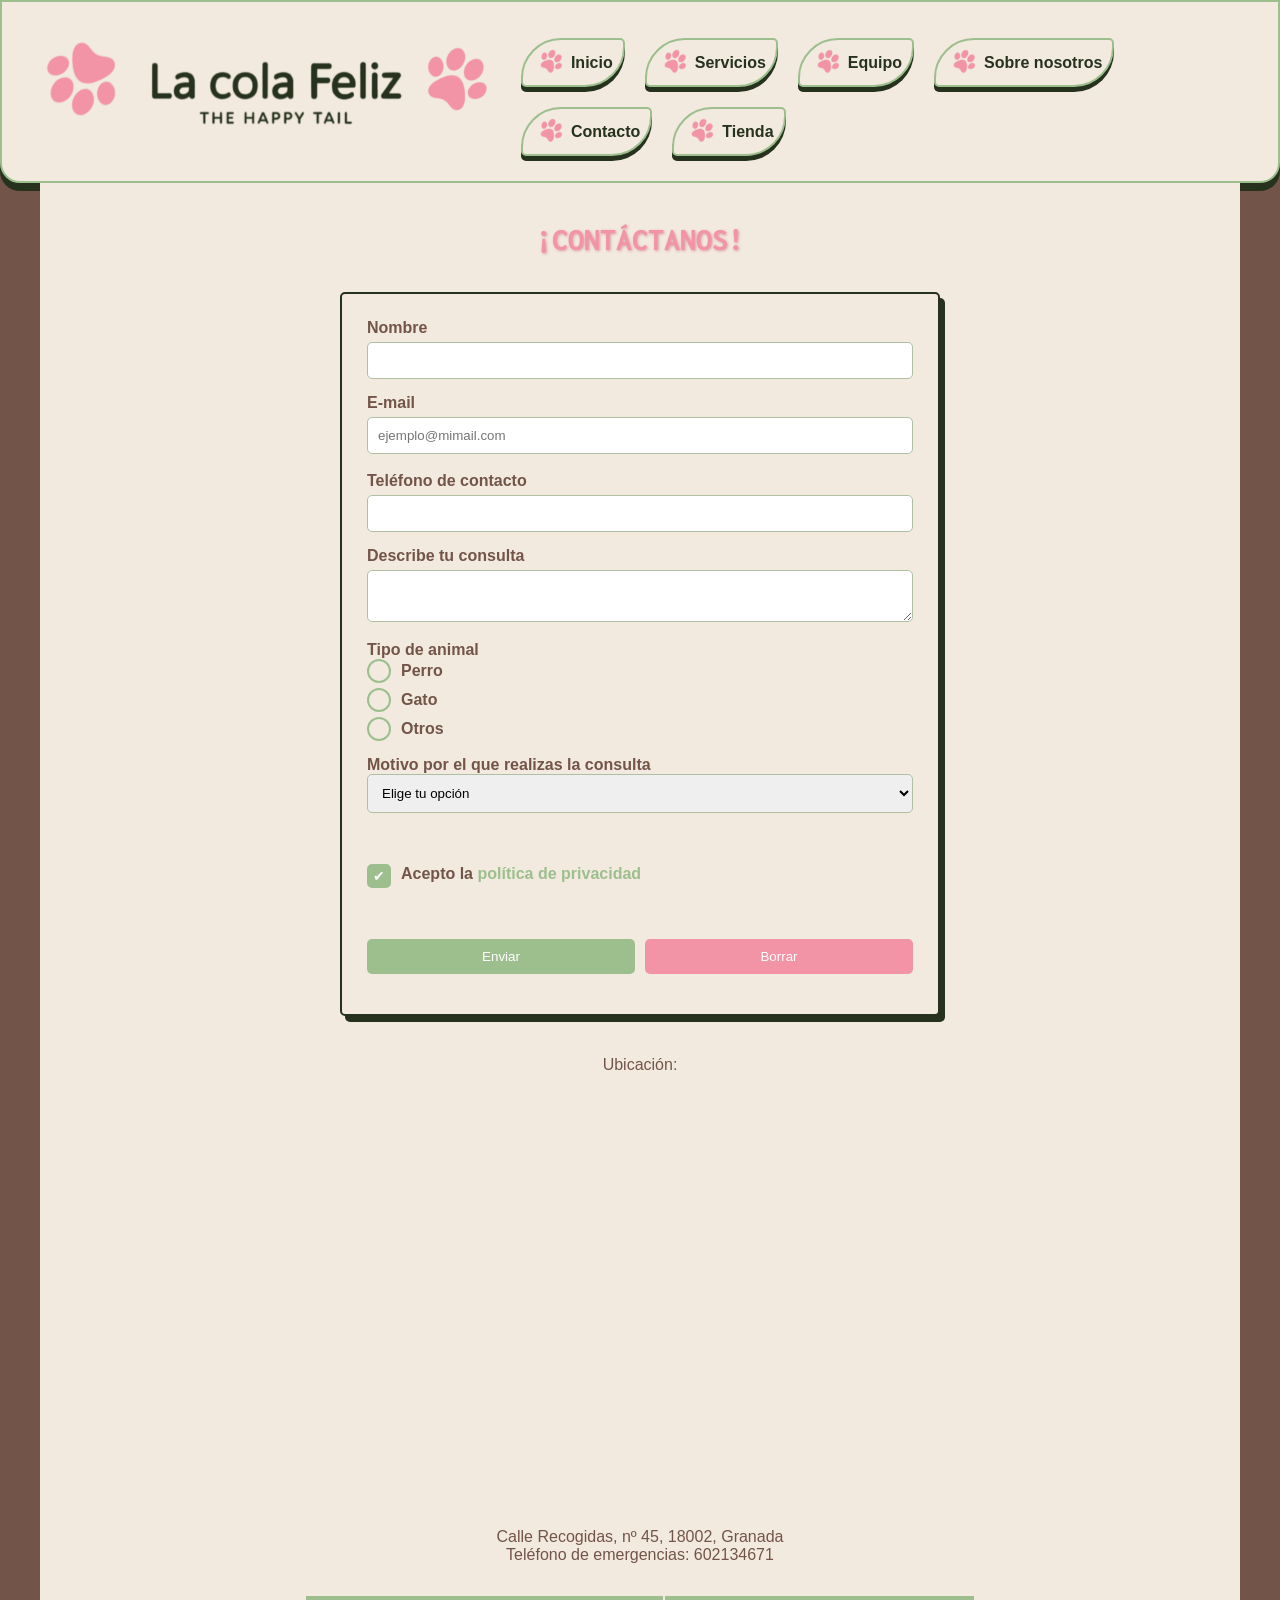
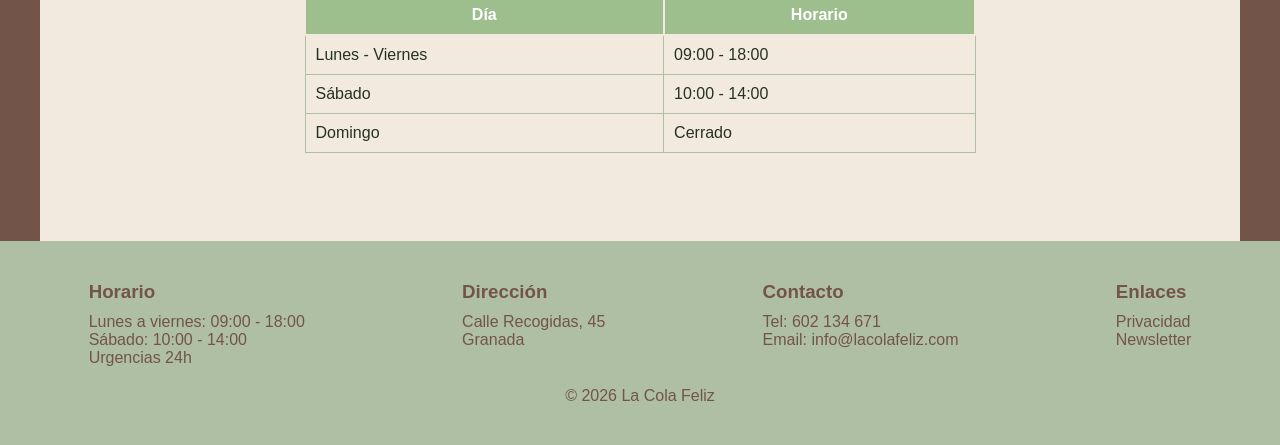
==== commit b6846f56: "actualizacion de paginas" ====
--- a/contacto.html
+++ b/contacto.html
@@ -104,7 +104,7 @@
                 </div>
             </form>
         </section>
-        <article>
+        <article class="mapa">
             <div>
                 <p>Ubicación:</p>
                 <iframe
--- a/styles.css
+++ b/styles.css
@@ -1,23 +1,116 @@
 /* =================================== HOME(INDEX) ============================================== */
-
-
+/*-----------------Estefania (05/04/2026) estilos seccion galeria-----------------*/
+.carrusel {
+    display: flex;
+    flex-direction: row;
+    flex-wrap: nowrap;
+    justify-content: space-around;
+    align-items: center;
+    gap: 5px;
+    border: 2px solid var(--rosa);
+    border-radius: 5px;
+    background-color: var(--verde);
+    margin: 40px auto;
+    padding: 40px;
+    width: 90vw;          /*mas grande que el main*/
+    position: relative;   
+    left: 50%;
+    transform: translateX(-50%);
+}
+
+.foto  > img {
+   max-width: 300px;
+   border: 2px solid var(--beige);
+}
+
+.foto > img:hover {             
+    transform:scale(1.5);
+}
+
+/*-----------------Estefania (05/04/2026) estilos seccion reseñas-----------------*/
+.resenias {                   /*contenedor principal section*/
+    display: flex;               
+    flex-direction: row;     
+    flex-wrap: nowrap;
+    justify-content: space-between;
+    align-items: stretch;
+    gap: 30px;
+    width: auto;
+    background: var(--rosa-sec);
+    border-radius: 5px;
+    border: 2px solid var(--rosa-sec);
+    margin: 40px auto;
+    padding: 30px 30px;
+}
+
+.resenia-item {               /*contenedor articulo*/
+    flex: 1; 
+    min-width: 200px;
+    border: 2px solid var(--marron);
+    background-color: var(--beige);
+    border-radius: 5px;
+    box-shadow: 2px 2px var(--verde-sombras);
+    padding: 20px;
+    display: flex;
+    flex-direction: column;
+    justify-content:flex-start;
+    gap: 20px;
+    text-align: left;
+    color: var(--verde-sombras);
+}
+
+.resenia-item > p {
+    color: var(--marron);
+    line-height: 1.5;
+    font-size: medium;
+}
+
+.resenia-item:hover {             
+    transform: translateY(-8px);
+}
+
+
+.resenia-img {                /*contenedor foto + div */
+    display: flex;
+    align-items: center;
+    gap: 15px;
+    
+}
+
+.resenia-img > img {         /*estilo foto*/
+    width: 80px;
+    height: 80px;
+    object-fit: cover;
+    border-radius: 50%;
+}
+
+.resenia-star {              /*contenedor star + h3*/
+    display: flex;
+    flex-direction: column;
+    gap: 5px;
+    font-size: small;
+}
+
+.resenia-star > img {       /*estrellas*/
+    width: 100px;
+    height: auto;
+}
 
 /* =================================== SERVICIOS ================================================ */
 /*(Estefanía 30/03/2026) Ajuste estilos del section*/
 /*class del body es servicios*/
-.servicios {
-    /*estilos generales del body*/
-    background-color: var(--marron);
+/*
+.servicios {                      
+    background-color:var(--marron); 
     font-family: 'Lucida Sans', 'Lucida Sans Regular', 'Lucida Grande', 'Lucida Sans Unicode', Geneva, Verdana, sans-serif;
 }
 
-.servicios main {
-    /*estilos del main*/
+.servicios main {                
     max-width: 1200px;
     margin: auto;
     background-color: var(--beige);
     padding: 40px;
-}
+}*/
 
 .contenedor-servicios {
     display: flex;
@@ -105,9 +198,8 @@
     display: block;
     /*por defecto*/
     width: 100%;
-    background-color: bisque;
     padding: 5px 5px;
-    /*border: 2px solid gray;  QUITAR*/
+    border: 2px solid gray;
 }
 
 .galeria-contenedor {
@@ -253,7 +345,7 @@
     
 }
 
-main {
+.sobre > main {
     padding: 40px;
     color: var(--verde-sombras);
     max-width: 1200px;
@@ -275,8 +367,7 @@
 
 }
 
-p,
-li {
+.sobre p, .sobre li {
 
     line-height: 1.6;
     text-align: center;
@@ -284,7 +375,6 @@
 }
 
 .bloque {
-    background-color:var(--verde-claro)
     border-radius: 20px;
     padding: 30px;
     margin-bottom: 30px;
@@ -535,7 +625,7 @@
 
 /*Estilos de mapa + info*/
 
-article {
+.mapa {                                 
     margin-top: 40px;
     text-align: center;
 }
@@ -933,6 +1023,19 @@
     /* Resetear (dimension total real)*/
     margin: 0px;
     padding: 0px;
+}
+
+body {                      /*estilos comunes en todas las pag: body*/
+   background-color:var(--marron); 
+   font-family: 'Lucida Sans', 'Lucida Sans Regular', 'Lucida Grande', 'Lucida Sans Unicode', Geneva, Verdana, sans-serif;
+   color: var(--verde-sombras);
+}
+
+main {                     /*estilos comunes en todas las pag: main*/
+    max-width: 1200px;
+    margin: auto;
+    background-color: var(--beige);
+    padding: 40px;
 }
 
 /*(Andrea 30/03/2026)*/
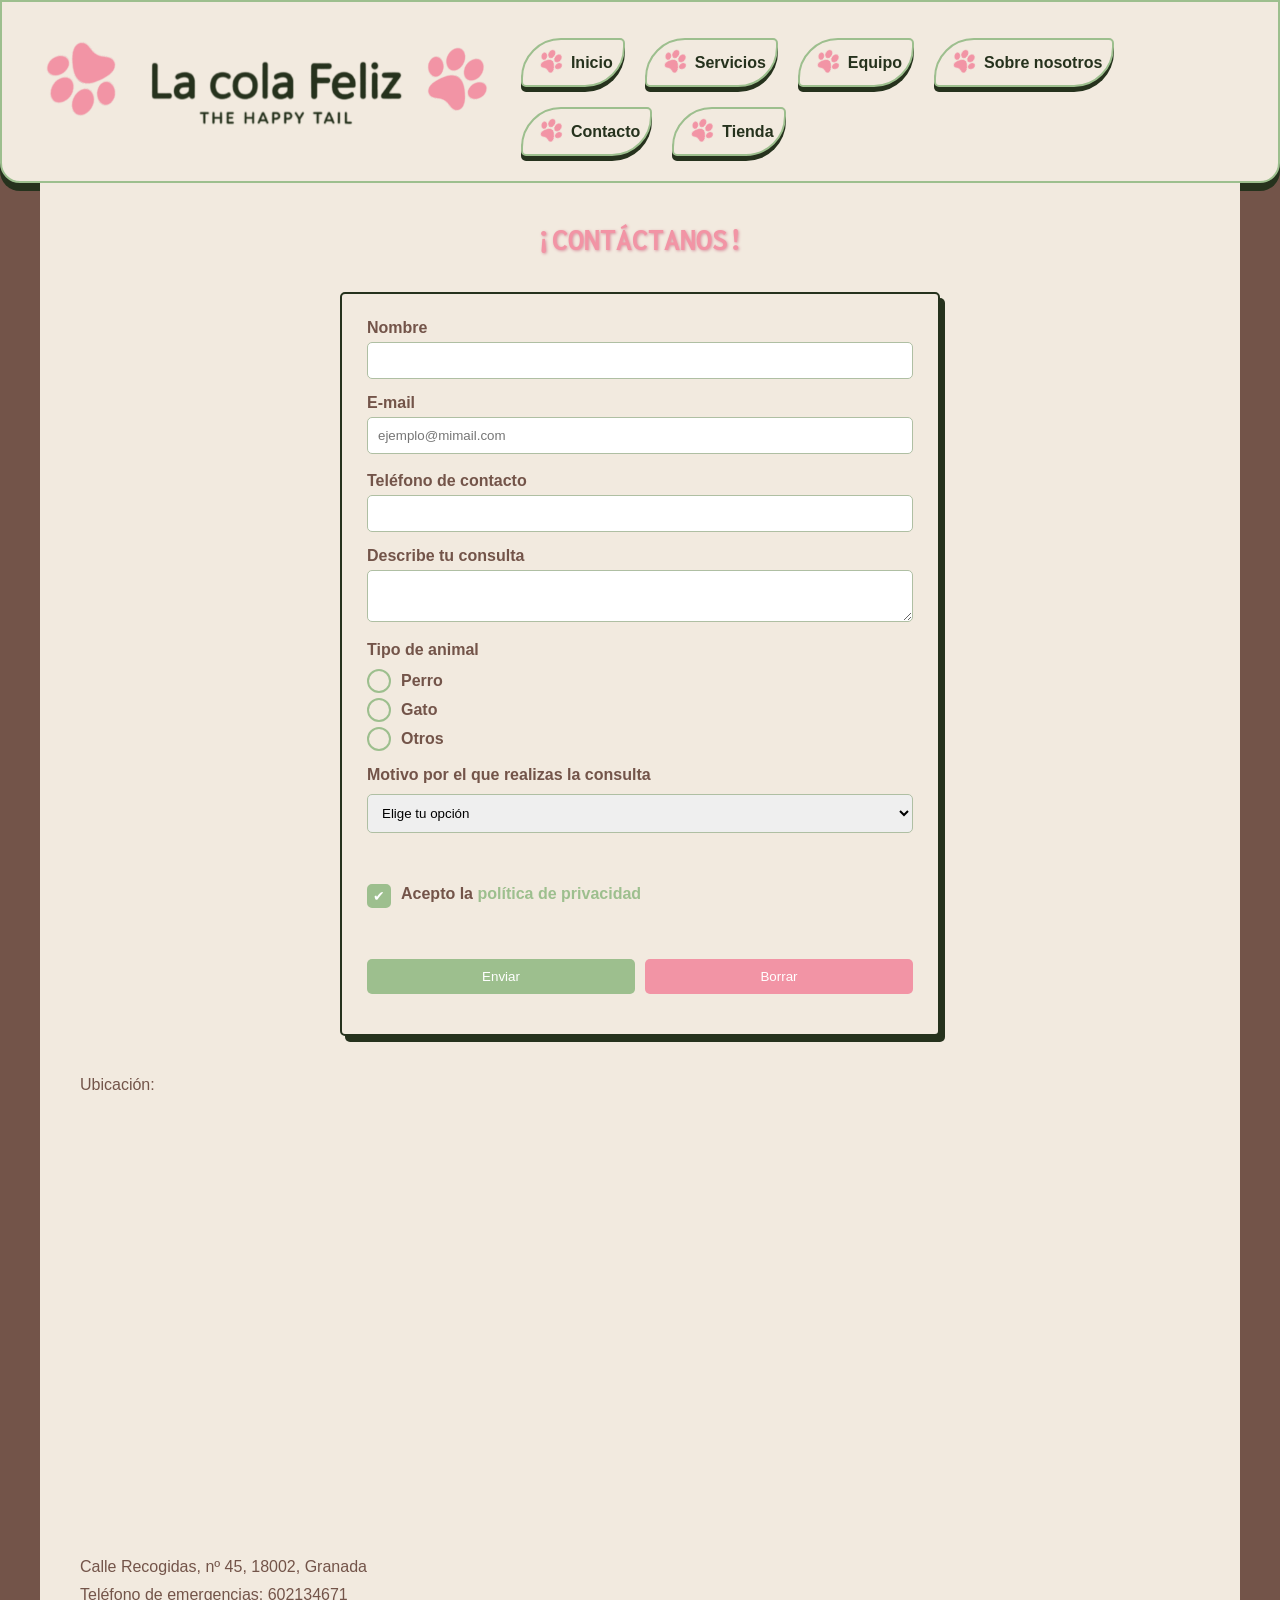
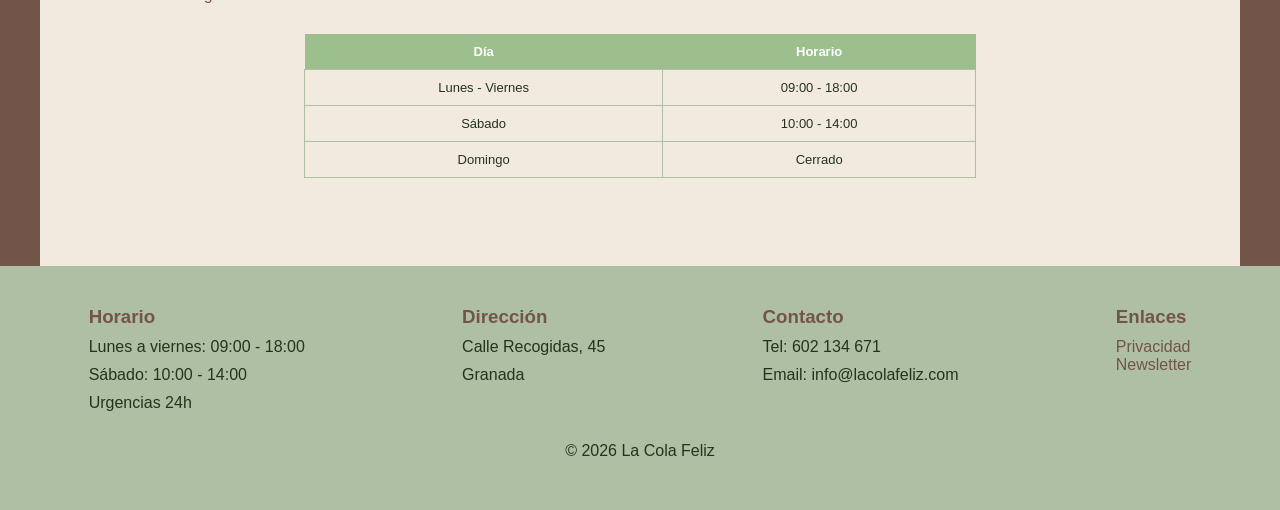
==== commit 3956db69: "Subida final del proyecto finalizado y revisado" ====
--- a/contacto.html
+++ b/contacto.html
@@ -44,7 +44,7 @@
         <h1 class="inconsolata">¡Contáctanos!</h1>
         <br><br>
         <section>
-            <form action="post">
+            <form action="enviado.html" method="post">
                 <div>
                     <label for="name">Nombre</label>
                     <input type="text" id="name" required>
--- a/styles.css
+++ b/styles.css
@@ -1,13 +1,98 @@
+/* =================================== ESTILOS PARA OBJETOS COMUNES A TODAS LAS PÁGINAS ============================================*/
+/*==================================== GENERALES ================================================= */
+/*(Estefanía 30/03/2026) Ajuste estilos generales*/
+* {
+    box-sizing: border-box;
+    /* Resetear (dimension total real)*/
+    margin: 0px;
+    padding: 0px;
+}
+
+body {                      /*estilos comunes en todas las pag: body*/
+   background-color:var(--marron); 
+   font-family: 'Lucida Sans', 'Lucida Sans Regular', 'Lucida Grande', 'Lucida Sans Unicode', Geneva, Verdana, sans-serif;
+   color: var(--verde-sombras);
+}
+
+main {                     /*estilos comunes en todas las pag: main*/
+    max-width: 1200px;
+    margin: auto;
+    background-color: var(--beige);
+    padding: 40px;
+}
+
+/*(Andrea 30/03/2026)*/
+/* Colores globales */
+:root {
+    --rosa: #F294A5;
+    --rosa-sec: #D996A2;
+    --verde: #9DBF8E;
+    --verde-claro: #AFBFA3;
+    --verde-sombras: #26321d;
+    --verde-oscuro: #292D26;
+    --beige: #F2EADF;
+    --marron: #735449;
+}
+
+/*Fuente de títulos*/
+
+@import url('https://fonts.googleapis.com/css2?family=Emilys+Candy&family=Inconsolata:wght@200..900&display=swap');
+
+h1 {
+    font-family: "Inconsolata", monospace;
+    font-optical-sizing: auto;
+    font-size: xx-large;
+    font-weight: bolder;
+    font-style: normal;
+    font-variation-settings:"wdth" 100;
+    text-transform: uppercase;
+    color: var(--rosa);
+    text-shadow: 1px 1px 3px var(--rosa-sec);
+    text-align: center;
+}
+
+h2 {
+    text-transform: uppercase;
+    color: var(--verde);
+    text-shadow: 1px 1px 3px var(--verde-claro);
+    text-align: center;
+    font-size: x-large;
+}
+
+p {
+   margin-bottom: 10px;
+   font-size: medium;
+   color: var(--verde-sombras);
+   text-align: left; 
+}
+
 /* =================================== HOME(INDEX) ============================================== */
-/*-----------------Estefania (05/04/2026) estilos seccion galeria-----------------*/
+/*---Estefania (05/04/2026) estilos seccion galeria-----------------*/
+.impact {
+    text-align: center;
+    padding: 60px 20px;
+    background: var(--beige);
+    border-radius: 5px;
+}
+.impact h1 {
+    margin-bottom: 20px;
+    color: var(--marron);
+}
+
+.impact p {
+    max-width: 700px;
+    margin: 0 auto 25px auto;
+    text-align: center;
+}
+
 .carrusel {
     display: flex;
     flex-direction: row;
-    flex-wrap: nowrap;
+    flex-wrap: wrap;
     justify-content: space-around;
     align-items: center;
     gap: 5px;
-    border: 2px solid var(--rosa);
+    border: 2px solid var(--beige);
     border-radius: 5px;
     background-color: var(--verde);
     margin: 40px auto;
@@ -16,6 +101,7 @@
     position: relative;   
     left: 50%;
     transform: translateX(-50%);
+    overflow: hidden;     /*evita salirse la foto*/
 }
 
 .foto  > img {
@@ -27,11 +113,11 @@
     transform:scale(1.5);
 }
 
-/*-----------------Estefania (05/04/2026) estilos seccion reseñas-----------------*/
+/*---Estefania (05/04/2026) estilos seccion reseñas-----------------*/
 .resenias {                   /*contenedor principal section*/
     display: flex;               
     flex-direction: row;     
-    flex-wrap: nowrap;
+    flex-wrap: wrap;
     justify-content: space-between;
     align-items: stretch;
     gap: 30px;
@@ -97,25 +183,12 @@
 }
 
 /* =================================== SERVICIOS ================================================ */
-/*(Estefanía 30/03/2026) Ajuste estilos del section*/
+/*(Estefanía 30/03/2026 y 05/04/2026) Ajuste estilos del section*/
 /*class del body es servicios*/
-/*
-.servicios {                      
-    background-color:var(--marron); 
-    font-family: 'Lucida Sans', 'Lucida Sans Regular', 'Lucida Grande', 'Lucida Sans Unicode', Geneva, Verdana, sans-serif;
-}
-
-.servicios main {                
-    max-width: 1200px;
-    margin: auto;
-    background-color: var(--beige);
-    padding: 40px;
-}*/
-
 .contenedor-servicios {
     display: flex;
     flex-direction: column;
-
+    margin-top: 40px;
 }
 
 /*----------Galeria Servicios---------*/
@@ -123,226 +196,381 @@
     display: flex;
     flex-direction: row;
     flex-wrap: wrap;
-    justify-content: space-evenly;
-    align-items: stretch;
+    justify-content: space-around;
+    align-items: center;
     align-content: space-evenly;
-    gap: 40px 130px;
-}
-
+    gap: 30px 30px;
+    max-width: 1100px;
+    margin: 30px auto;   /*centrado iz/dr*/
+}
+
+.ficha {                /*contenedor img y titulo*/
+    flex: 1 1 200px;
+    display: flex;
+    flex-direction: column;
+    align-content: space-evenly;
+    align-items: center;
+    gap: 8px;
+    max-width: 250px;
+}
+
+.ficha:hover {
+    transform: translateY(-5px);
+}
+
+.ficha div:nth-child(2) {            /*titulo*/
+    background-color: var(--rosa-sec) ;
+    border: 2px solid var(--rosa);
+    color: var(--beige);
+    border-radius: 5px;
+    padding: 5px;
+    width: fit-content;
+}
+
+.ficha img {                    /*img servicios*/
+    max-height: 275px;
+    height:100%;
+    border: 2px solid var(--verde-sombras);
+    border-radius: 5px;
+    box-shadow: 1px 1px var(--verde-sombras);
+}
 
 /*---------------Tabla----------------*/
-.contenedor-tabla {
-    /*Estilos div tabla*/
+.contenedor-tabla {             /*estilos div tabla*/
     overflow-x: auto;
-    width: 100%;
-    background-color: burlywood;
-    padding: 20px 10px 20px 10px;
-    /*margin: 5px 5px 5px 5px;*/
-    /*border: 2px solid gray; QUITAR*/
-    /*overflow-x: auto;*/
-}
-
-.tabla-servicios,
-th,
-td {
+    max-width: 900px;
+    padding: 0px 0px 0px 0px;
+    margin: 20px auto;
+}
+
+.tabla-servicios,th,td {        /*Estilos tabla*/
     width: auto;
-    /*Estilos tabla*/
     border-collapse: collapse;
-}
-
-th {
-    border: 2px solid #f2eadf;
+    font-size:small;
+}
+
+.tabla-servicios > caption {    
+    text-align: center;
+    font-size: medium;
+    font-weight: bold;
+    color: var(--marron);
+    font-family: "Inconsolata",monospace;
+}
+
+.tabla-servicios th {
+    font-family: "Inconsolata",monospace;
+    border: 2px solid var(--beige);
     height: 30px;
     padding: 10px;
-    background-color: #AFBFA3;
+    background-color: var(--verde);
     text-align: center;
     vertical-align: auto;
-}
-
-td {
+    text-transform:uppercase;
+}
+
+.tabla-servicios td {
     height: 20px;
-    border-bottom: 1px dashed #2a2e27fe;
-    background-color: #f2eadf;
+    border-bottom: 1px dashed var(--verde-sombras);
+    background-color: var(--beige);
     text-align: left;
-
-}
-
-tfoot td {
+}
+
+.tabla-servicios > tfoot td {
     padding: 10px;
-    background-color: #AFBFA3;
-    border: 2px solid #f2eadf;
-}
-
-    {
-    text-align: center;
-    background-color: #AFBFA3;
-    border: 2px solid #f2eadf;
-    padding: 5px;
-}
-
-div.galeria-servicios img {
-    height: 300px;
-    /*PENDIENTE DE AJUSTAR*/
-    border: 2px solid #2a2e27fe;
-    border-radius: 5px;
-}
-
-tr:hover td {
-    background-color: #D996A2;
-    border-color: #F294A5;
-}
-
-/*---------------Galeria--------------*/
+    background-color: var(--verde-claro);
+    border: 2px solid var(--beige);
+}
+
+.tabla-servicios > tfoot .click {
+    display: inline-block;
+}
+
+.tabla-servicios tr:hover td {
+    background-color: var(--rosa-sec);
+    border-color: var(--rosa);
+}
+
+.click {                     /*enlace a tienda*/
+    display:block;
+    text-decoration: none;
+    text-align: center;
+    border:none;
+    border-radius: 5px;
+    background-color: var(--rosa-sec);
+    color:var(--beige);
+    padding: 6px 12px;
+    width: fit-content;
+    margin: 0 auto;
+}
+
+.click:hover {
+    background-color: var(--rosa-sec);
+}
+
+/*---------------Galeria adopcion--------------*/
 .galeria-fotos {
     /*Estilos section galeria*/
-    display: block;
-    /*por defecto*/
+    display: block;     /*por defecto*/
     width: 100%;
     padding: 5px 5px;
-    border: 2px solid gray;
 }
 
 .galeria-contenedor {
     /*contenedor galeria tarjetas mascotas*/
     display: flex;
     flex-direction: row;
-    flex-wrap: nowrap;
-    justify-content: space-evenly;
-    height: 700px;
-    align-items: center;
-    background: #735449 url('images/fondo-tablero.jpg') no-repeat center;
+    flex-wrap: wrap;
+    justify-content: center;
+    height: auto;
+    align-items: center;
+    background: var(--marron) url('images/fondo-tablero.jpg') no-repeat center;
     background-size: cover;
     border-radius: 5px;
-    border: 3px solid #735449;
-    margin: 30px 10px;
-    padding: 20px 10px;
-}
-
-.galeria-item {
-    /*contenedor/ tarjeta mascota*/
+    border: 2px solid var(--marron);
+    margin: 40px auto;
+    padding: 40px 10px;
+}
+
+.galeria-titulo {             /*titulo galeria adopcion*/
+    width: 100%;
+    background-color: var(--beige);
+    border: 1px dashed var(--verde-sombras);
+    border-radius: 5px;
+    padding: 15px;
+    margin-bottom: 20px;
+}
+
+.galeria-titulo  p, .galeria-titulo h3 {
+    text-align: center;
+}
+
+.galeria-item {            /*contenedor tarjeta mascota*/
+    flex: 1;
+    height: 470px;
+    width: 200px;
     display: flex;
     flex-direction: column;
     flex-wrap: nowrap;
     justify-content: flex-start;
+    align-items: center;
     background-color: var(--verde);
     border: 2px solid var(--verde-sombras);
     border-radius: 5px;
     box-shadow: 5px 6px var(--verde-sombras);
     margin: 30px;
     padding: 10px;
-    width: 250px;
-    height: 500px;
-    align-items: center;
-}
-
-.galeria-item img {
-    /*imagen tarjeta mascota*/
+}
+
+.galeria-item img {         /*imagen tarjeta mascota*/
     border: 2px solid var(--beige);
     border-radius: 5px;
     width: 100%;
 }
 
-.galeria-item div {
-    /*texto tarjeta mascota*/
+.galeria-item div {        /*texto tarjeta mascota*/
+    flex: 1;
     width: 100%;
-    background-color: #f2eadf;
-    border: 1px dashed #2a2e27fe;
+    background-color: var(--beige);
+    border: 1px dashed var(--verde-sombras);
     border-radius: 5px;
     margin-top: 40px;
     padding: 20px;
 }
 
+.galeria-item .mascota p {
+    font-size:small;
+}
+
+/*-----bloques de texto---*/
+.descripcion {
+    border: 2px solid var(--rosa);
+    border-radius: 5px;
+    background-color: var(--rosa-sec);
+    box-shadow: var(--verde-claro);
+    margin: 40px auto;
+    padding: 20px 20px 20px 20px;
+}
+
+.descripcion > p {
+    padding-bottom: 10px;
+    background-color: var(--beige);
+    border-radius: 5px;
+    padding: 10px 10px; 
+}
+
+.descripcion > h2 {
+    padding-bottom: 15px;
+    color: var(--beige);
+    text-shadow: 1px 1px 3px var(--marron);
+}
+
+.titulo-seccion {
+    font-size: xx-large;
+    margin: 40px 0px 20px 0px;
+    
+}
+
 /* =================================== EQUIPO =================================================== */
+/*Estefania Molina (05/04/2026) ajustes de los estilos  */
 /*class del body es equipo*/
-.equipo {
-    /*estilos generales del body*/
-    background-color: var(--marron);
-    font-family: 'Lucida Sans', 'Lucida Sans Regular', 'Lucida Grande', 'Lucida Sans Unicode', Geneva, Verdana, sans-serif;
-}
-
-.equipo main {
-    /*estilos del main*/
-    max-width: 1200px;
-    margin: auto;
-    background-color: var(--beige);
-    padding: 40px;
-}
-
-.equipo-texto {
-    /*contenedor principal */
+.equipo-texto {                   /*contenedor principal */
     display: flex;
     flex-direction: column;
     gap: 20px;
-    padding: 40px auto;
-}
-
-
-.fundadoras-contenedor {
-    /*contenedor 3 fundadoras */
+    padding: 40px 20px;
+    max-width: 1100px;
+    margin: 0 auto;
+}
+
+.fundadoras-contenedor {        /*contenedor 3 fundadoras */
+    display: flex;
+    flex-direction: column;
+    gap: 20px;
+    border: 2px solid var(--rosa);
+    border-radius: 5px;
+    padding: 20px;
+    background-color: var(--rosa-sec); 
+}
+
+.fundadoras-contenedor > h2, .fundadoras-contenedor > p {
+    background-color: var(--beige);
     border: 1px solid var(--rosa);
     border-radius: 5px;
-}
-
-.fundadora-item {
-    /*contenedor 1 fundadora*/
+    padding: 10px;
+}
+
+
+.fundadora-item {                /*contenedor 1 fundadora*/
     display: flex;
     flex-direction: row;
+    align-items: center;
     gap: 20px;
-    border: 1px solid var(--verde-claro);
-}
-
-.fundadora-imagen {
-    /*contenedor imagen*/
-    width: 50%;
-}
-
-.fundadora-imagen img {
-    /*estilo img*/
+    border: 2px solid var(--rosa);
+    background-color: var(--beige);
+    border-radius: 5px;
+    padding: 15px;
+}
+
+.fundadora-item:hover {          /*movimiento a la tarjeta*/
+    transform:translateY(-5px); 
+}
+
+.fundadora-imagen {     /*contenedor imagen*/
+    width: 180px; 
+    flex-shrink: 0;
+}
+
+.fundadora-imagen img {      /*estilo img*/
     width: 100%;
     height: auto;
     object-fit: cover;
     border: 2px solid var(--verde-sombras);
-    border-radius: 5px;
-}
-
-.fundadora-texto {
-    /*contenedor texto*/
-
-}
-
-
-.equipo-colaborador {
-    border: 1px solid orange;
-}
-
-.voluntariado {
-    border: 1px solid blue;
-}
-
-.instalaciones-contenedor {}
-
-.instalaciones-img {}
-
-
-
-.instalaciones-texto {}
-
-
+    box-shadow: 2px 2px var(--verde-sombras);
+    border-radius: 5px;
+}
+
+.fundadora-texto {        /*contenedor texto*/
+    display: flex;
+    flex-direction: column;
+    gap: 10px;
+}
+
+.equipo-colaborador {      /*contenedor equipo colaborador*/
+    border: 2px solid var(--verde-claro);
+    border-radius: 5px;
+    /*background-color: var(--verde-claro);*/
+    padding:20px;
+}
+
+.voluntariado {          /*contenedor voluntariado */
+    display: flex;
+    flex-wrap: wrap;
+    justify-content: center;
+    align-items: center;
+    gap: 20px;
+    border: 2px solid var(--marron);
+    border-radius: 5px;
+    background: var(--marron) url('images/fondo-tablero.jpg') no-repeat center;
+    background-size: cover;
+    padding: 40px;
+}
+
+.voluntariado div:nth-child(2){
+    background-color: var(--beige);
+    padding: 10px;
+    border-radius: 5px;
+    border: 1px dotted var(--verde-sombras);
+}
+
+.voluntariado img {
+    width: 300px;
+    max-width: 100%;
+    height: auto;
+    object-fit: cover;
+    border-radius: 5px;
+    border: 2px solid var(--beige);
+    
+}
+
+.instalaciones-contenedor { /*instalaciones*/
+    display: flex;
+    flex-direction: column;
+    gap: 20px;
+    margin-top: 40px;
+    
+}
+
+.instalaciones-img {
+    display: flex;
+    gap: 20px;
+    flex-wrap: wrap;
+    justify-content: center;
+}
+
+.instalaciones-img img {
+    width: 300px;
+    border-radius: 5px;
+    border: 2px solid var(--verde-sombras);
+}
+
+.instalaciones-texto {
+    background-color: var(--beige);
+    padding: 20px;
+    border-radius: 5px;
+    border: 2px solid var(--verde);
+}
+
+.lista-logo li {    /*estilos lista*/
+    padding: 8px;
+    margin: 5px;
+    list-style-type: none;
+    display: flex;
+    align-items: center;
+    gap: 10px;
+}
+
+.lista-logo li::before {    /*logo delante del li*/
+    content: " ";          /*contenedor vacio*/
+    display: inline-block;
+    width: 25px;
+    height: 25px;
+    background-image: url('images/logo-verde.png');
+    background-size: contain;
+    /*no recorta img*/
+    background-repeat: no-repeat;
+    rotate: 35deg;
+}
 
 
 /* =================================== SOBRE NOSOTRAS =========================================== */
-
 body.sobre {
     min-height: 100vh;
-
     display: flex;
     justify-content: center;
      background-color: var(--marron);
     margin: 0;
     font-family: 'Lucida Sans', 'Lucida Sans Regular', 'Lucida Grande', 'Lucida Sans Unicode', Geneva, Verdana, sans-serif
-    
-
-    
+   
 }
 
 .sobre > main {
@@ -357,21 +585,25 @@
     border-radius: 15px;
 }
 
-h1,
-h2 {
+.sobre h1 ,.sobre h2 , .sobre h3{
     color: #D996A2;
     font-family: "Inconsolata", monospace;
     text-align: center;
     text-transform: uppercase;
     text-shadow: 1px 1px 3px var(--rosa-sec);
-
-}
-
-.sobre p, .sobre li {
+}
+
+.sobre p, .bloque li {
 
     line-height: 1.6;
     text-align: center;
     list-style: none;
+}
+
+.valores li{
+    list-style: decimal;
+    list-style-position: inside;
+    text-align: justify;
 }
 
 .bloque {
@@ -380,7 +612,7 @@
     margin-bottom: 30px;
     box-shadow: 0 5px 15px rgba(0, 0, 0, 0.05);
     border:2px;
-  }
+}
     
 .sobre-p {
     margin-top: 20px;
@@ -388,29 +620,6 @@
 
 /* ======================== CONTACTO ====================================================== */
 /* (Andrea 31/03/2026) Estilos página contacto */
-
-body.contacto {
-    background-color: var(--marron);
-    font-family: 'Lucida Sans', 'Lucida Sans Regular', 'Lucida Grande', 'Lucida Sans Unicode', Geneva, Verdana, sans-serif;
-}
-
-.contacto main {
-    /*Modifico los selectores porque hay interferencias*/
-    max-width: 1200px;
-    margin: auto;
-    background-color: var(--beige);
-    padding: 40px;
-}
-
-.contacto h1 {
-    /*Modifico los selectores porque hay interferencias*/
-    color: var(--rosa);
-    text-align: center;
-    text-shadow: 1px 1px 3px var(--rosa-sec);
-    font-size: xx-large;
-    text-transform: uppercase;
-}
-
 .contacto form {
     /*Modifico los selectores porque hay interferencias*/
     background-color: var(--beige);
@@ -511,7 +720,6 @@
 }
 
 /* (Andrea 01/04/2026) Radios verdes */
-
 
 .radio-item input[type="radio"] {
     appearance: none;
@@ -553,8 +761,6 @@
 }
 
 /* (Andrea 01/04/2026) Arreglando checkbox + hover otra vez */
-
-
 /* Contenedor */
 .checkbox-group {
     display: flex;
@@ -648,6 +854,10 @@
     text-align: center;
 }
 
+tr:hover {
+    background-color: var(--rosa-sec);
+}
+
 th {
     background-color: var(--verde);
     color: white;
@@ -662,20 +872,6 @@
 /* =================================== TIENDA =================================================== */
 /*(Estefanía 02/04/2026) Estilos del section*/
 /*class del body es tienda*/
-.tienda {
-    /*estilos generales del body*/
-    background-color: var(--marron);
-    font-family: 'Lucida Sans', 'Lucida Sans Regular', 'Lucida Grande', 'Lucida Sans Unicode', Geneva, Verdana, sans-serif;
-}
-
-.tienda main {
-    /*estilos del main*/
-    max-width: 1200px;
-    margin: auto;
-    background-color: var(--beige);
-    padding: 40px;
-}
-
 .tienda-contenido {
     /*section contenedor 2 bloques (fotos y texto)*/
     display: flex;
@@ -697,6 +893,7 @@
     border: 2px solid var(--verde-sombras);
     border-radius: 5px;
     box-shadow: 5px 6px var(--verde-sombras);
+    overflow: hidden;
 }
 
 .tienda-imagenes img {
@@ -799,21 +996,8 @@
 }
 
 /* =================================== NEWSLETTER================================================ */
+/*(Estefanía 03/04/2026) Estilos pag*/
 /*class del body es newsletter*/
-.newsletter {
-    /*estilos generales del body*/
-    background-color: var(--marron);
-    font-family: 'Lucida Sans', 'Lucida Sans Regular', 'Lucida Grande', 'Lucida Sans Unicode', Geneva, Verdana, sans-serif;
-}
-
-.newsletter main {
-    /*estilos del main*/
-    max-width: 1200px;
-    margin: auto;
-    background-color: var(--beige);
-    padding: 40px;
-}
-
 .suscripcion {
     /*estilos contenedor img y form*/
     display: flex;
@@ -848,12 +1032,9 @@
     text-align: center;
 }
 
-.suscripcion form>h1 {
+.suscripcion form > h1 {
     /*titulo form*/
     font-size: x-large;
-    color: var(--rosa);
-    text-transform: uppercase;
-    text-shadow: 1px 1px 3px var(--rosa-sec);
     margin: 0;
 }
 
@@ -890,7 +1071,7 @@
 }
 
 .boton,
-.suscripcion form>button {
+.suscripcion form > button {
     /*enlace y boton*/
     border: none;
     border-radius: 5px;
@@ -905,7 +1086,7 @@
 }
 
 .boton:hover,
-.suscripcion form>button:hover {
+.suscripcion form > button:hover {
     background-color: var(--rosa-sec);
 }
 
@@ -924,21 +1105,8 @@
 }
 
 /* =================================== SUSCRIPCION ================================================ */
+/*(Estefanía 03/04/2026) Estilos pag*/
 /*class del body es suscripcion*/
-.suscripcion-realizada {
-    /*estilos generales del body*/
-    background-color: var(--marron);
-    font-family: 'Lucida Sans', 'Lucida Sans Regular', 'Lucida Grande', 'Lucida Sans Unicode', Geneva, Verdana, sans-serif;
-}
-
-.suscripcion-realizada main {
-    /*estilos del main*/
-    max-width: 1200px;
-    margin: auto;
-    background-color: var(--beige);
-    padding: 40px;
-}
-
 .bienvenida {
     /*contenedor de img y texto*/
     display: flex;
@@ -1015,60 +1183,10 @@
     margin: 0;
 }
 
-/* =================================== ESTILOS PARA OBJETOS COMUNES A TODAS LAS PÁGINAS ============================================*/
-/*==================================== GENERALES ================================================= */
-/*(Estefanía 30/03/2026) Ajuste estilos generales*/
-* {
-    box-sizing: border-box;
-    /* Resetear (dimension total real)*/
-    margin: 0px;
-    padding: 0px;
-}
-
-body {                      /*estilos comunes en todas las pag: body*/
-   background-color:var(--marron); 
-   font-family: 'Lucida Sans', 'Lucida Sans Regular', 'Lucida Grande', 'Lucida Sans Unicode', Geneva, Verdana, sans-serif;
-   color: var(--verde-sombras);
-}
-
-main {                     /*estilos comunes en todas las pag: main*/
-    max-width: 1200px;
-    margin: auto;
-    background-color: var(--beige);
-    padding: 40px;
-}
-
-/*(Andrea 30/03/2026)*/
-/* Colores globales */
-:root {
-    --rosa: #F294A5;
-    --rosa-sec: #D996A2;
-    --verde: #9DBF8E;
-    --verde-claro: #AFBFA3;
-    --verde-sombras: #26321d;
-    --verde-oscuro: #292D26;
-    --beige: #F2EADF;
-    --marron: #735449;
-}
-
-/*Fuente de títulos*/
-
-@import url('https://fonts.googleapis.com/css2?family=Emilys+Candy&family=Inconsolata:wght@200..900&display=swap');
-
-h1 {
-    font-family: "Inconsolata", monospace;
-    font-optical-sizing: auto;
-    font-size: xx-large;
-    font-weight: bolder;
-    font-style: normal;
-    font-variation-settings:
-        "wdth" 100;
-}
 
 /* =================================== BARRA DE NAVEGACIÓN ========================================*/
 /* (Andrea 31/03/2026) Estilos navbar */
 /* (Estefania 1/04/2026) Modifico y añado estilos barra navegacion*/
-
 .nav {
     /*contenedor general barra navegacion*/
     max-height: none;
@@ -1183,7 +1301,6 @@
 }
 
 /* =================================== FOOTER (PIE DE PÁGINA) =====================================*/
-
 /* (Andrea 31/03/2026) Footer */
 
 .footer {
